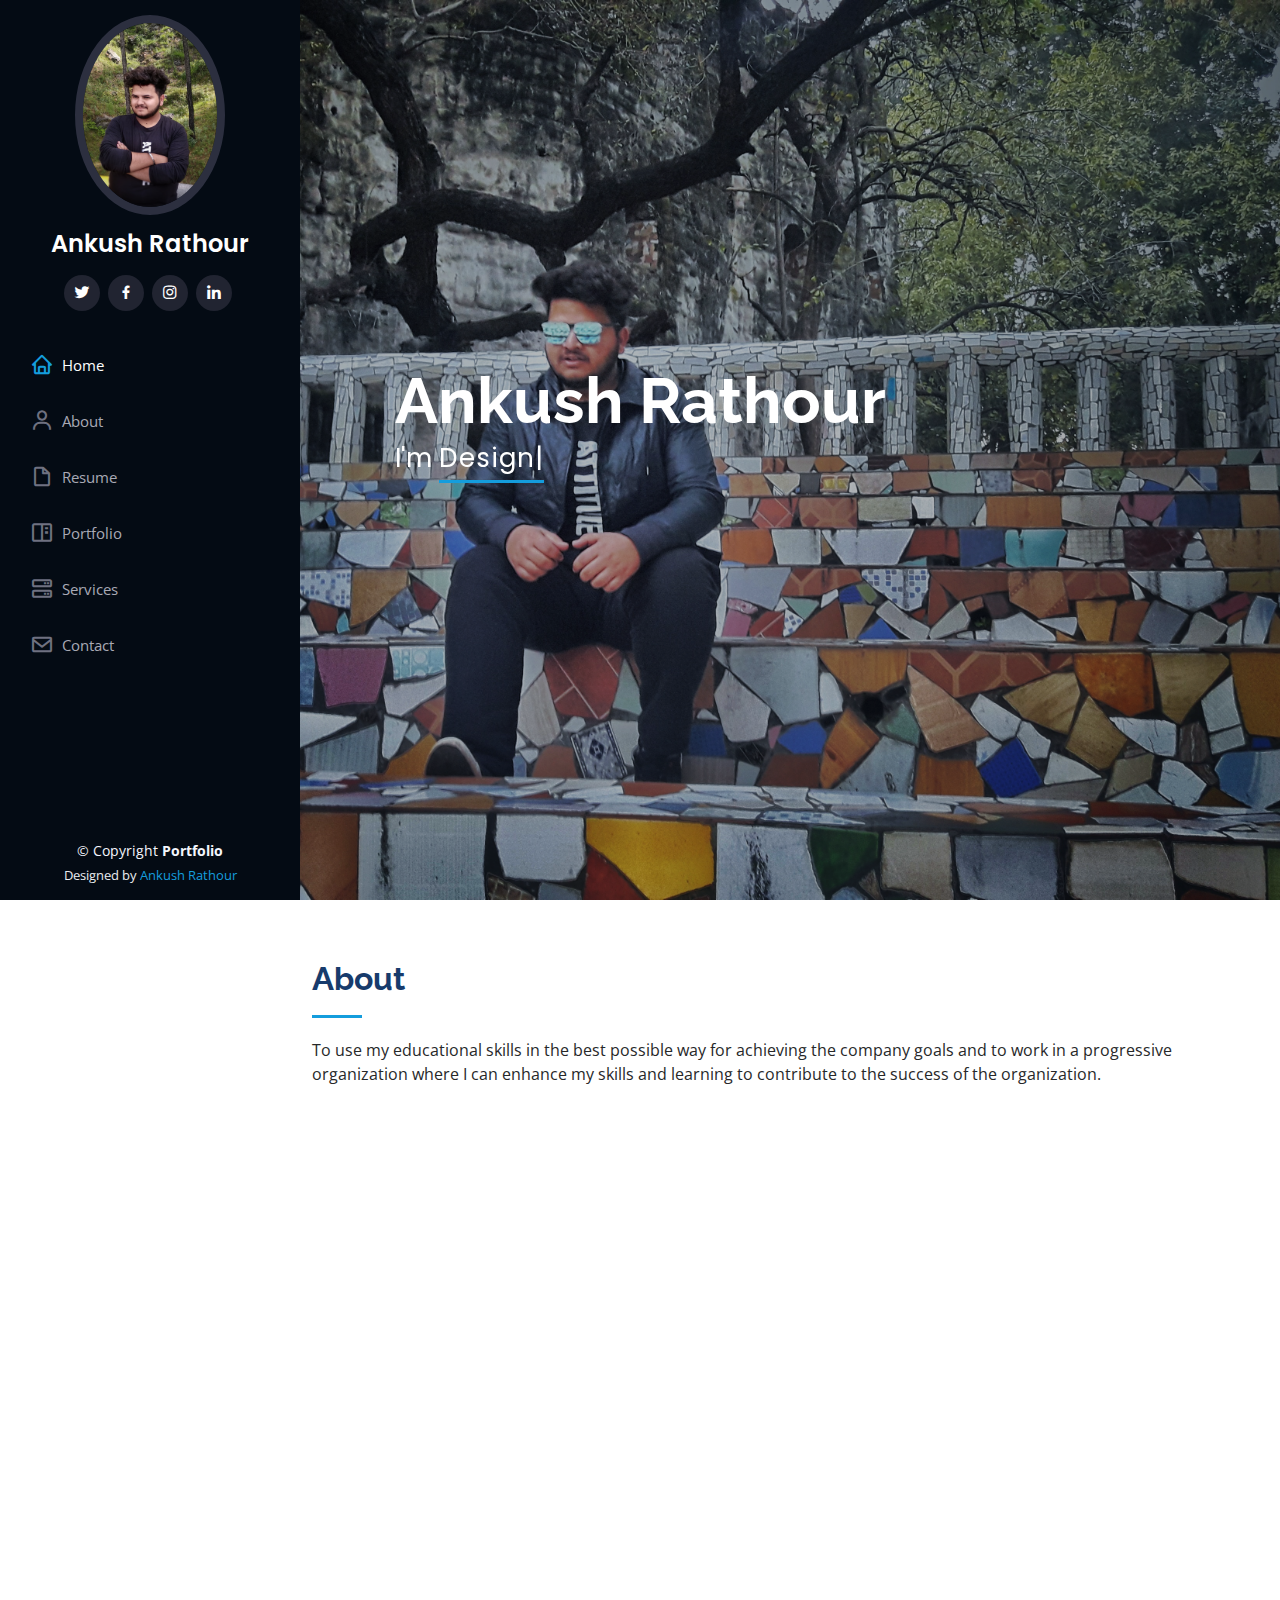
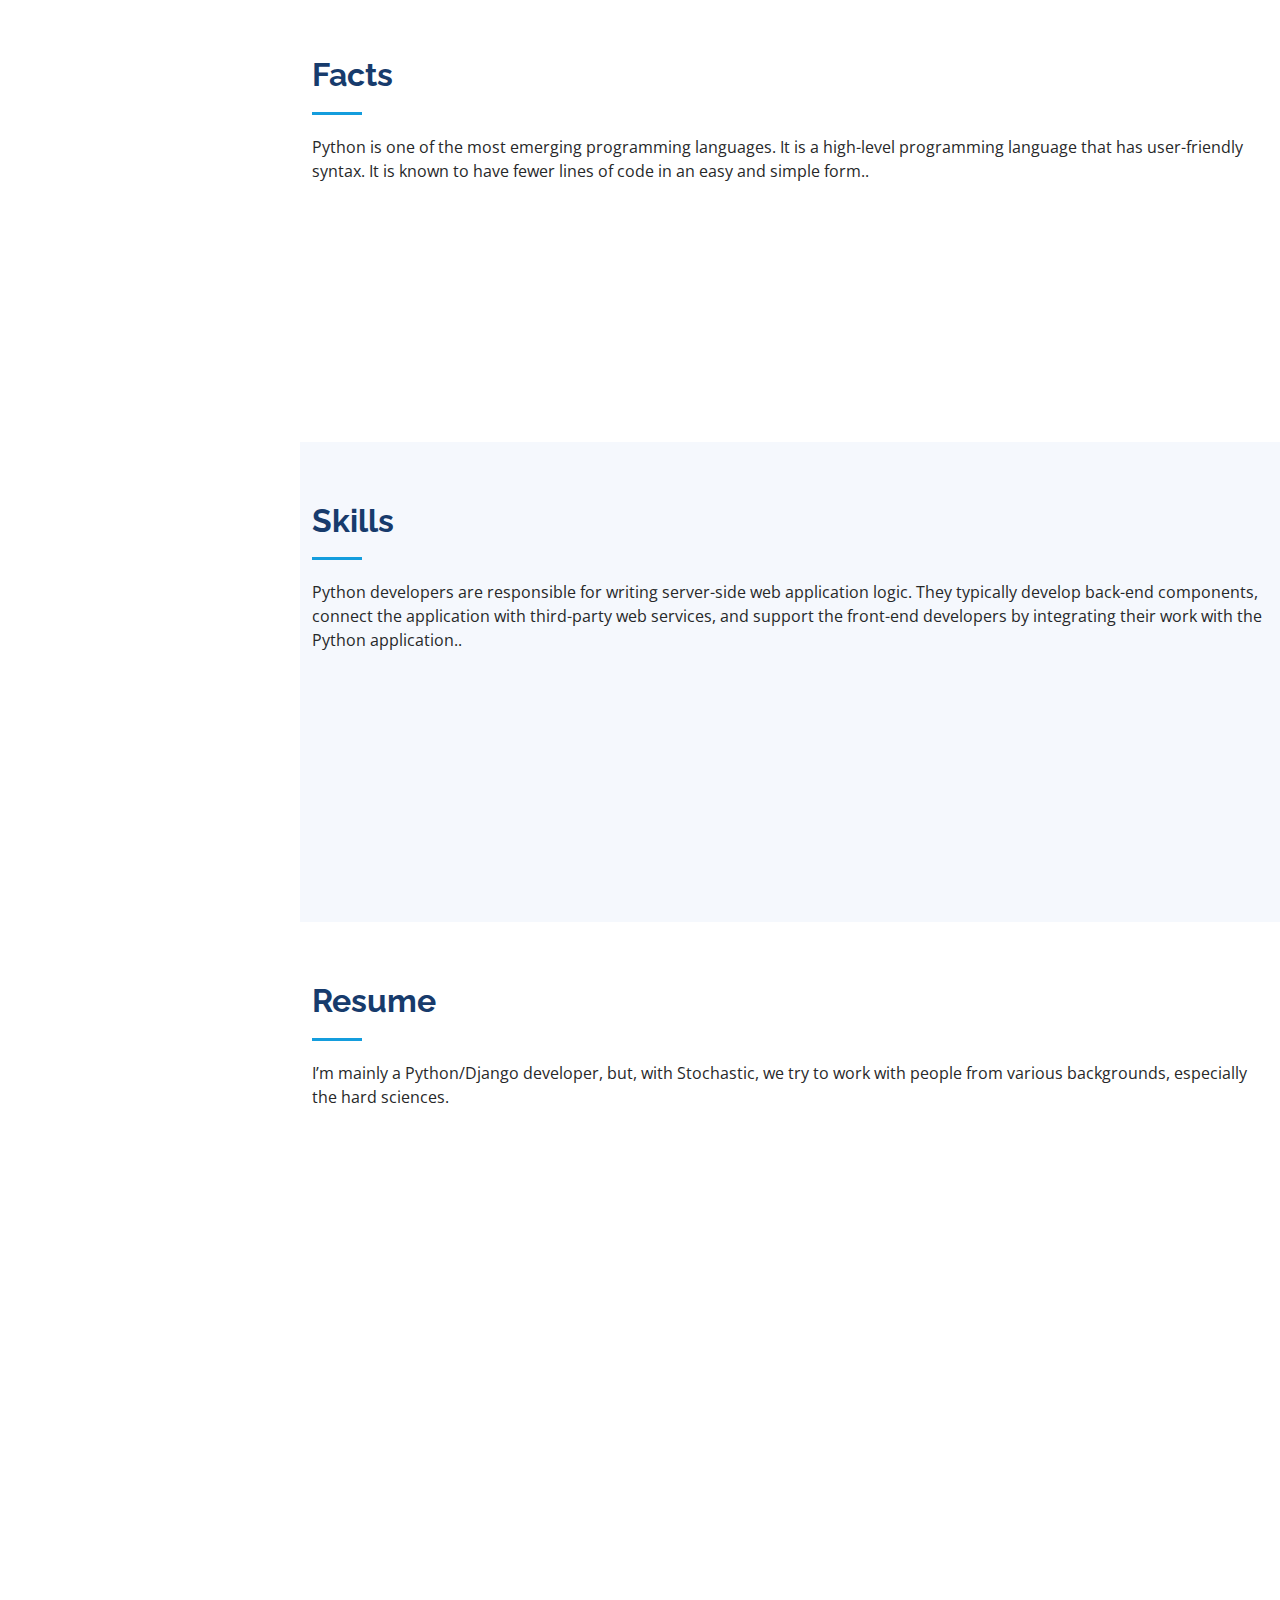
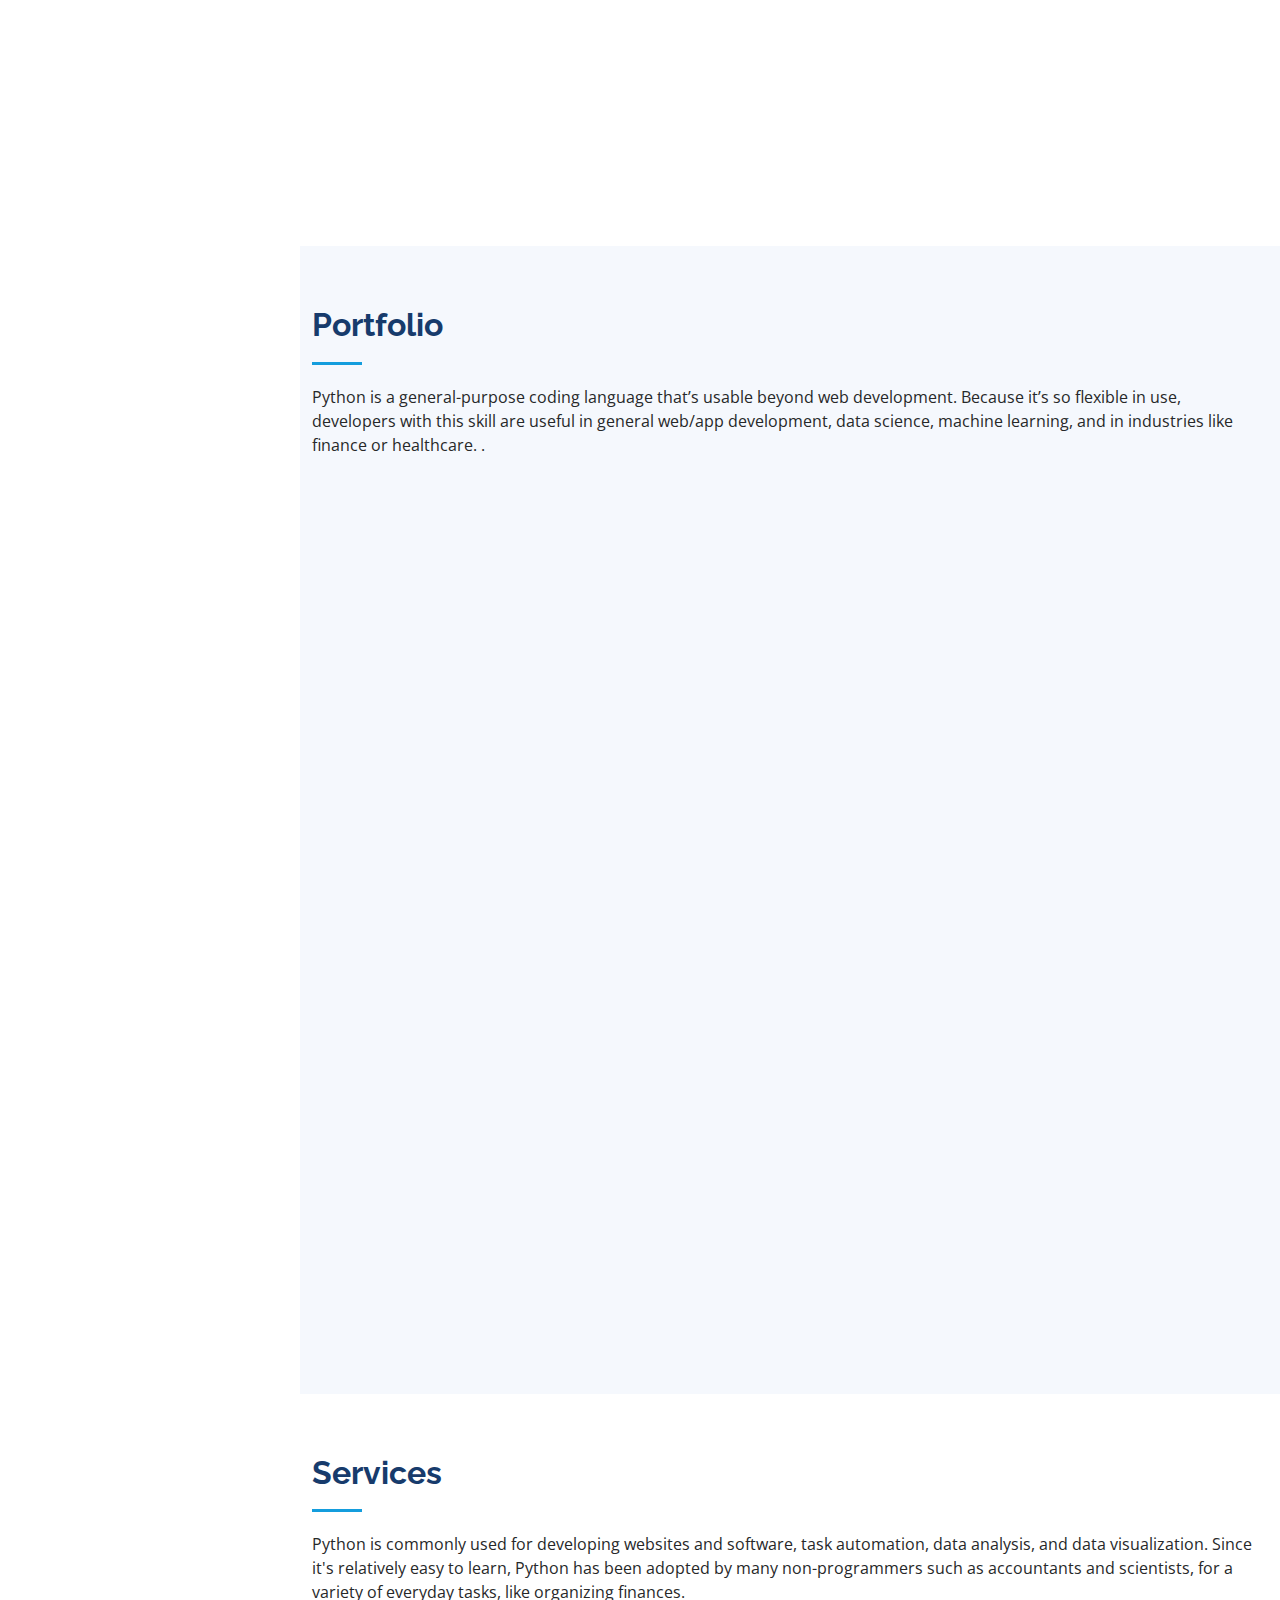
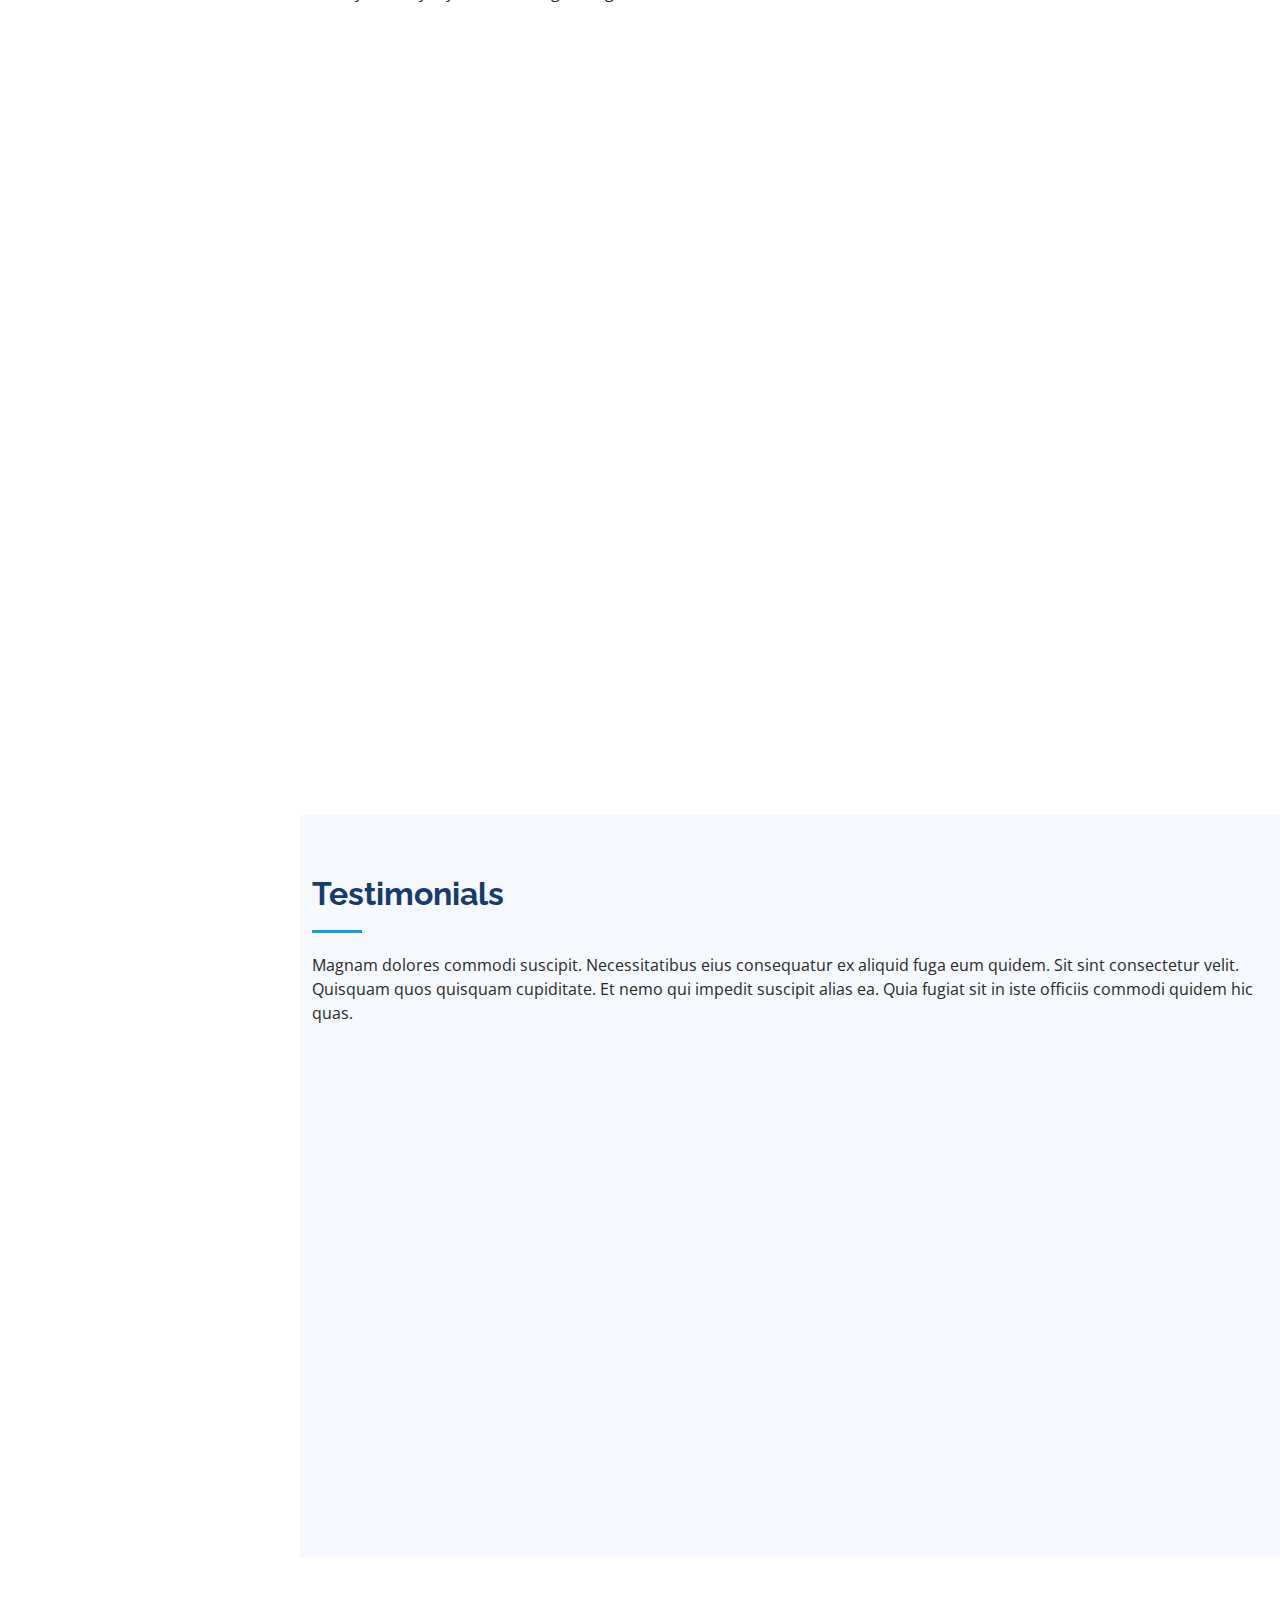
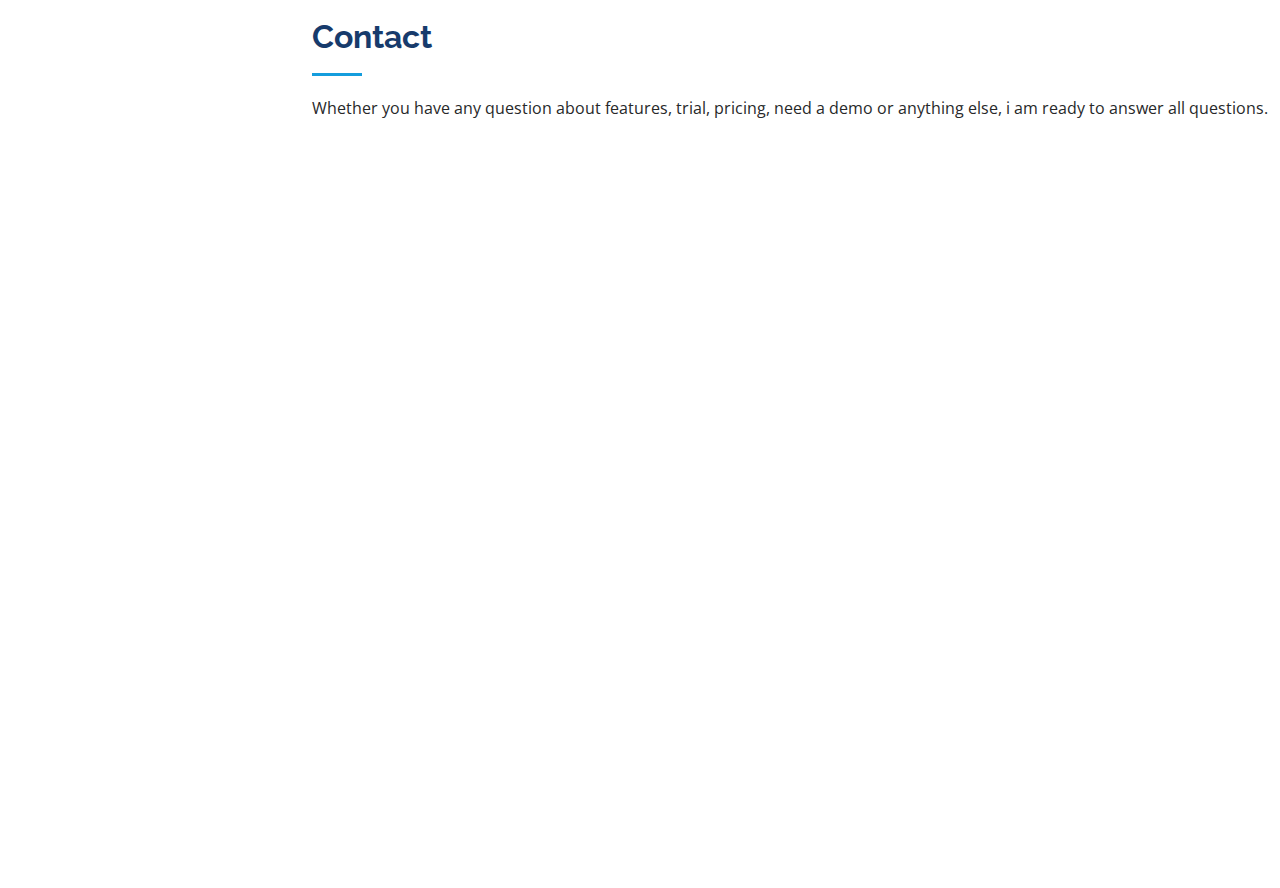
==== index.html @ 70253960 "initial commit" ====
<!DOCTYPE html>
<html lang="en">

<head>
  <meta charset="utf-8">
  <meta content="width=device-width, initial-scale=1.0" name="viewport">

  <title>Ankush Rathour</title>
  <meta content="Ankush Rathour Portfolio" name="description">
  <meta content="Ankush Rathour, Python Developer, Solan, Himachal Pradesh" name="keywords">

  <!-- Favicons -->
  <link href="assets/img/profile-img.jpeg" class=" img-fluid rounded-circle" rel="icon">
  <!-- <link href="assets/img/apple-touch-icon.png" rel="apple-touch-icon"> -->

  <!-- Google Fonts -->
  <link
    href="https://fonts.googleapis.com/css?family=Open+Sans:300,300i,400,400i,600,600i,700,700i|Raleway:300,300i,400,400i,500,500i,600,600i,700,700i|Poppins:300,300i,400,400i,500,500i,600,600i,700,700i"
    rel="stylesheet">

  <!-- Vendor CSS Files -->
  <link href="assets/vendor/aos/aos.css" rel="stylesheet">
  <link href="assets/vendor/bootstrap/css/bootstrap.min.css" rel="stylesheet">
  <link href="assets/vendor/bootstrap-icons/bootstrap-icons.css" rel="stylesheet">
  <link href="assets/vendor/boxicons/css/boxicons.min.css" rel="stylesheet">
  <link href="assets/vendor/glightbox/css/glightbox.min.css" rel="stylesheet">
  <link href="assets/vendor/swiper/swiper-bundle.min.css" rel="stylesheet">

  <!-- Template Main CSS File -->
  <link href="assets/css/style.css" rel="stylesheet">

</head>

<body>

  <!-- ======= Mobile nav toggle button ======= -->
  <i class="bi bi-list mobile-nav-toggle d-xl-none"></i>

  <!-- ======= Header ======= -->
  <header id="header">
    <div class="d-flex flex-column">

      <div class="profile">
        <img src="assets/img/profile-img.jpeg" alt="" class="img-fluid rounded-circle">
        <h1 class="text-light"><a href="index.html">Ankush Rathour</a></h1>
        <div class="social-links mt-3 text-center">
          <a href="https://twitter.com/Ankush_Rathour_" class="twitter"><i class="bx bxl-twitter"></i></a>
          <a href="https://www.facebook.com/ankush.rathour.180/" class="facebook"><i class="bx bxl-facebook"></i></a>
          <a href="https://www.instagram.com/_ankush_rathour_/" class="instagram"><i class="bx bxl-instagram"></i></a>
          <!-- <a href="#" class="google-plus"><i class="bx bxl-skype"></i></a> -->
          <a href="https://www.linkedin.com/in/ankush-rathour-/" class="linkedin"><i class="bx bxl-linkedin"></i></a>
        </div>
      </div>


      <nav id="navbar" class="nav-menu navbar">
        <ul>
          <li><a href="#hero" class="nav-link scrollto active"><i class="bx bx-home"></i> <span>Home</span></a></li>
          <li><a href="#about" class="nav-link scrollto"><i class="bx bx-user"></i> <span>About</span></a></li>
          <li><a href="#resume" class="nav-link scrollto"><i class="bx bx-file-blank"></i> <span>Resume</span></a></li>
          <li><a href="#portfolio" class="nav-link scrollto"><i class="bx bx-book-content"></i>
              <span>Portfolio</span></a></li>
          <li><a href="#services" class="nav-link scrollto"><i class="bx bx-server"></i> <span>Services</span></a></li>
          <li><a href="#contact" class="nav-link scrollto"><i class="bx bx-envelope"></i> <span>Contact</span></a></li>
        </ul>
      </nav><!-- .nav-menu -->
    </div>
  </header><!-- End Header -->

  <!-- ======= Hero Section ======= -->
  <section id="hero" class="d-flex flex-column justify-content-center align-items-center">
    <div class="hero-container" data-aos="fade-in">
      <h1>Ankush Rathour</h1>
      <p>I'm <span class="typed" data-typed-items="Designer, Developer, Freelancer, Photographer"></span></p>
    </div>
  </section><!-- End Hero -->

  <main id="main">

    <!-- ======= About Section ======= -->
    <section id="about" class="about">
      <div class="container">

        <div class="section-title">
          <h2>About</h2>
          <p>To use my educational skills in the best possible way for achieving the company goals and to work in a
            progressive organization where I can enhance my skills and learning to contribute to the success of the
            organization.</p>
        </div>

        <div class="row">
          <div class="col-lg-4" data-aos="fade-right">
            <img src="assets/img/profile-img.jpeg" class="img-fluid" alt="">
          </div>
          <div class="col-lg-8 pt-4 pt-lg-0 content" data-aos="fade-left">
            <h3>Python Developer &amp; Web Developer.</h3>
            <p class="fst-italic">
              I’m mainly a Python/Django developer, but, with Stochastic, we try to work with people from various
              backgrounds, especially the hard sciences.
            </p>
            <div class="row">
              <div class="col-lg-6">
                <ul>
                  <li><i class="bi bi-chevron-right"></i> <strong>Birthday:</strong> <span>14 July 2000</span></li>
                  <li><i class="bi bi-chevron-right"></i> <strong>Website:</strong> <span>www.example.com</span></li>
                  <li><i class="bi bi-chevron-right"></i> <strong>Phone:</strong> <span>+91 8219805328</span></li>
                  <li><i class="bi bi-chevron-right"></i> <strong>City:</strong> <span>Solan, Himachal Pradesh</span>
                  </li>
                </ul>
              </div>
              <div class="col-lg-6">
                <ul>
                  <li><i class="bi bi-chevron-right"></i> <strong>Age:</strong> <span>21</span></li>
                  <li><i class="bi bi-chevron-right"></i> <strong>Degree:</strong> <span>Batechlor</span></li>
                  <li><i class="bi bi-chevron-right"></i> <strong>PhEmailone:</strong>
                    <span>ankush.14072000.rathour@gmail.com</span>
                  </li>
                  <li><i class="bi bi-chevron-right"></i> <strong>Freelance:</strong> <span>Available</span></li>
                </ul>
              </div>
            </div>
            <p>

              Python developers are responsible for writing server-side web application logic. They typically develop
              back-end components, connect the application with third-party web services, and support the front-end
              developers by integrating their work with the Python application.
            </p>
          </div>
        </div>

      </div>
    </section><!-- End About Section -->

    <!-- ======= Facts Section ======= -->
    <section id="facts" class="facts">
      <div class="container">

        <div class="section-title">
          <h2>Facts</h2>
          <p>Python is one of the most emerging programming languages. It is a high-level programming language that has
            user-friendly syntax. It is known to have fewer lines of code in an easy and simple form..</p>
        </div>

        <div class="row no-gutters">

          <div class="col-lg-3 col-md-6 d-md-flex align-items-md-stretch" data-aos="fade-up">
            <div class="count-box">
              <i class="bi bi-emoji-smile"></i>
              <span data-purecounter-start="0" data-purecounter-end="232" data-purecounter-duration="1"
                class="purecounter"></span>
              <p><strong>Happy Clients</strong> consequuntur quae</p>
            </div>
          </div>

          <div class="col-lg-3 col-md-6 d-md-flex align-items-md-stretch" data-aos="fade-up" data-aos-delay="100">
            <div class="count-box">
              <i class="bi bi-journal-richtext"></i>
              <span data-purecounter-start="0" data-purecounter-end="521" data-purecounter-duration="1"
                class="purecounter"></span>
              <p><strong>Projects</strong> adipisci atque cum quia aut</p>
            </div>
          </div>

          <div class="col-lg-3 col-md-6 d-md-flex align-items-md-stretch" data-aos="fade-up" data-aos-delay="200">
            <div class="count-box">
              <i class="bi bi-headset"></i>
              <span data-purecounter-start="0" data-purecounter-end="1453" data-purecounter-duration="1"
                class="purecounter"></span>
              <p><strong>Hours Of Support</strong> aut commodi quaerat</p>
            </div>
          </div>

          <div class="col-lg-3 col-md-6 d-md-flex align-items-md-stretch" data-aos="fade-up" data-aos-delay="300">
            <div class="count-box">
              <i class="bi bi-people"></i>
              <span data-purecounter-start="0" data-purecounter-end="32" data-purecounter-duration="1"
                class="purecounter"></span>
              <p><strong>Hard Workers</strong> rerum asperiores dolor</p>
            </div>
          </div>

        </div>

      </div>
    </section><!-- End Facts Section -->

    <!-- ======= Skills Section ======= -->
    <section id="skills" class="skills section-bg">
      <div class="container">

        <div class="section-title">
          <h2>Skills</h2>
          <p>
            Python developers are responsible for writing server-side web application logic. They typically develop
            back-end components, connect the application with third-party web services, and support the front-end
            developers by integrating their work with the Python application..</p>
        </div>

        <div class="row skills-content">

          <div class="col-lg-6" data-aos="fade-up">

            <div class="progress">
              <span class="skill">HTML <i class="val">100%</i></span>
              <div class="progress-bar-wrap">
                <div class="progress-bar" role="progressbar" aria-valuenow="100" aria-valuemin="0" aria-valuemax="100">
                </div>
              </div>
            </div>

            <div class="progress">
              <span class="skill">CSS <i class="val">90%</i></span>
              <div class="progress-bar-wrap">
                <div class="progress-bar" role="progressbar" aria-valuenow="90" aria-valuemin="0" aria-valuemax="100">
                </div>
              </div>
            </div>

            <div class="progress">
              <span class="skill">JavaScript <i class="val">75%</i></span>
              <div class="progress-bar-wrap">
                <div class="progress-bar" role="progressbar" aria-valuenow="75" aria-valuemin="0" aria-valuemax="100">
                </div>
              </div>
            </div>

          </div>

          <div class="col-lg-6" data-aos="fade-up" data-aos-delay="100">

            <div class="progress">
              <span class="skill">Python <i class="val">80%</i></span>
              <div class="progress-bar-wrap">
                <div class="progress-bar" role="progressbar" aria-valuenow="80" aria-valuemin="0" aria-valuemax="100">
                </div>
              </div>
            </div>

            <div class="progress">
              <span class="skill">Django <i class="val">90%</i></span>
              <div class="progress-bar-wrap">
                <div class="progress-bar" role="progressbar" aria-valuenow="90" aria-valuemin="0" aria-valuemax="100">
                </div>
              </div>
            </div>

            <div class="progress">
              <span class="skill">Databases - MongoDB, MySQL, SQLlite <i class="val">65%</i></span>
              <div class="progress-bar-wrap">
                <div class="progress-bar" role="progressbar" aria-valuenow="55" aria-valuemin="0" aria-valuemax="100">
                </div>
              </div>
            </div>

          </div>

        </div>

      </div>
    </section><!-- End Skills Section -->

    <!-- ======= Resume Section ======= -->
    <section id="resume" class="resume">
      <div class="container">

        <div class="section-title">
          <h2>Resume</h2>
          <p>I’m mainly a Python/Django developer, but, with Stochastic, we try to work with people from various
            backgrounds, especially the hard sciences.</p>
        </div>

        <div class="row">
          <div class="col-lg-6" data-aos="fade-up">
            <h3 class="resume-title">Sumary</h3>
            <div class="resume-item pb-0">
              <h4>Ankush Rathour</h4>
              <p><em>writing and testing code, debugging programs and integrating applications with third-party web
                  services. To be successful in this role, you should have experience using server-side logic and work
                  well in a team.</em></p>
              <ul>
                <li>Mohali, Punjab, India</li>
                <li>+91 8219805328</li>
                <li>ankush.14072000.rathour@gmail.com</li>
              </ul>
            </div>

            <h3 class="resume-title">Education</h3>
            <!-- <div class="resume-item">
              <h4>Master of Fine Arts &amp; Graphic Design</h4>
              <h5>2015 - 2016</h5>
              <p><em>Rochester Institute of Technology, Rochester, NY</em></p>
              <p>Qui deserunt veniam. Et sed aliquam labore tempore sed quisquam iusto autem sit. Ea vero voluptatum qui
                ut dignissimos deleniti nerada porti sand markend</p>
            </div> -->
            <div class="resume-item">
              <h4>Bachelor of &amp; Computer Application</h4>
              <h5>2017 - 2020</h5>
              <p><em>Himachal Pradesh University, Himachal Pradesh, In</em></p>
              <p>Himachal Pradesh University is an Indian public state university at Summer Hill in the state capital
                city Shimla. It is close to the vicinity of the Indian Institute of Advanced Study. It is wholly
                financed by the government of Himachal Pradesh and the University Grants Commission, New Delhi.</p>
            </div>
          </div>
          <div class="col-lg-6" data-aos="fade-up" data-aos-delay="100">
            <h3 class="resume-title">Professional Experience</h3>
            <div class="resume-item">
              <h4>Python Developer</h4>
              <h5>2021 - Present</h5>
              <p><em>TechwinLabs, Mohali, In </em></p>
              <ul>
                <li>Write effective, scalable code ,Develop back-end components to improve responsiveness and overall performance</li>
                <li>Coordinate with internal teams to understand user requirements and provide technical solutions. </li>
                <li>Test and debug programs, Improve functionality of existing systems, Implement security and data protection solutions.</li>
                <li>Build highly responsive web applications using Django, object-relational mapping (ORM), JavaScript and HTML5.</li>
              </ul>
            </div>
            <!-- <div class="resume-item">
              <h4>Graphic design specialist</h4>
              <h5>2017 - 2018</h5>
              <p><em>Stepping Stone Advertising, New York, NY</em></p>
              <ul>
                <li>Developed numerous marketing programs (logos, brochures,infographics, presentations, and
                  advertisements).</li>
                <li>Managed up to 5 projects or tasks at a given time while under pressure</li>
                <li>Recommended and consulted with clients on the most appropriate graphic design</li>
                <li>Created 4+ design presentations and proposals a month for clients and account managers</li>
              </ul>
            </div> -->
          </div>
        </div>

      </div>
    </section><!-- End Resume Section -->

    <!-- ======= Portfolio Section ======= -->
    <section id="portfolio" class="portfolio section-bg">
      <div class="container">

        <div class="section-title">
          <h2>Portfolio</h2>
          <p>Python is a general-purpose coding language that’s usable beyond web development. Because it’s so flexible
            in use, developers with this skill are useful in general web/app development, data science, machine
            learning, and in industries like finance or healthcare.
            .</p>
        </div>

        <div class="row" data-aos="fade-up">
          <div class="col-lg-12 d-flex justify-content-center">
            <ul id="portfolio-flters">
              <li data-filter="*" class="filter-active">All</li>
              <li data-filter=".filter-app">App</li>
              <li data-filter=".filter-card">Card</li>
              <li data-filter=".filter-web">Web</li>
            </ul>
          </div>
        </div>

        <div class="row portfolio-container" data-aos="fade-up" data-aos-delay="100">

          <div class="col-lg-4 col-md-6 portfolio-item filter-app">
            <div class="portfolio-wrap">
              <img src="assets/img/portfolio/portfolio-1.jpg" class="img-fluid" alt="">
              <div class="portfolio-links">
                <a href="assets/img/portfolio/portfolio-1.jpg" data-gallery="portfolioGallery"
                  class="portfolio-lightbox" title="App 1"><i class="bx bx-plus"></i></a>
                <a href="portfolio-details.html" title="More Details"><i class="bx bx-link"></i></a>
              </div>
            </div>
          </div>

          <div class="col-lg-4 col-md-6 portfolio-item filter-web">
            <div class="portfolio-wrap">
              <img src="assets/img/portfolio/portfolio-2.jpg" class="img-fluid" alt="">
              <div class="portfolio-links">
                <a href="assets/img/portfolio/portfolio-2.jpg" data-gallery="portfolioGallery"
                  class="portfolio-lightbox" title="Web 3"><i class="bx bx-plus"></i></a>
                <a href="portfolio-details.html" title="More Details"><i class="bx bx-link"></i></a>
              </div>
            </div>
          </div>

          <div class="col-lg-4 col-md-6 portfolio-item filter-app">
            <div class="portfolio-wrap">
              <img src="assets/img/portfolio/portfolio-3.jpg" class="img-fluid" alt="">
              <div class="portfolio-links">
                <a href="assets/img/portfolio/portfolio-3.jpg" data-gallery="portfolioGallery"
                  class="portfolio-lightbox" title="App 2"><i class="bx bx-plus"></i></a>
                <a href="portfolio-details.html" title="More Details"><i class="bx bx-link"></i></a>
              </div>
            </div>
          </div>

          <div class="col-lg-4 col-md-6 portfolio-item filter-card">
            <div class="portfolio-wrap">
              <img src="assets/img/portfolio/portfolio-4.jpg" class="img-fluid" alt="">
              <div class="portfolio-links">
                <a href="assets/img/portfolio/portfolio-4.jpg" data-gallery="portfolioGallery"
                  class="portfolio-lightbox" title="Card 2"><i class="bx bx-plus"></i></a>
                <a href="portfolio-details.html" title="More Details"><i class="bx bx-link"></i></a>
              </div>
            </div>
          </div>

          <div class="col-lg-4 col-md-6 portfolio-item filter-web">
            <div class="portfolio-wrap">
              <img src="assets/img/portfolio/portfolio-5.jpg" class="img-fluid" alt="">
              <div class="portfolio-links">
                <a href="assets/img/portfolio/portfolio-5.jpg" data-gallery="portfolioGallery"
                  class="portfolio-lightbox" title="Web 2"><i class="bx bx-plus"></i></a>
                <a href="portfolio-details.html" title="More Details"><i class="bx bx-link"></i></a>
              </div>
            </div>
          </div>

          <div class="col-lg-4 col-md-6 portfolio-item filter-app">
            <div class="portfolio-wrap">
              <img src="assets/img/portfolio/portfolio-6.jpg" class="img-fluid" alt="">
              <div class="portfolio-links">
                <a href="assets/img/portfolio/portfolio-6.jpg" data-gallery="portfolioGallery"
                  class="portfolio-lightbox" title="App 3"><i class="bx bx-plus"></i></a>
                <a href="portfolio-details.html" title="More Details"><i class="bx bx-link"></i></a>
              </div>
            </div>
          </div>

          <div class="col-lg-4 col-md-6 portfolio-item filter-card">
            <div class="portfolio-wrap">
              <img src="assets/img/portfolio/portfolio-7.jpg" class="img-fluid" alt="">
              <div class="portfolio-links">
                <a href="assets/img/portfolio/portfolio-7.jpg" data-gallery="portfolioGallery"
                  class="portfolio-lightbox" title="Card 1"><i class="bx bx-plus"></i></a>
                <a href="portfolio-details.html" title="More Details"><i class="bx bx-link"></i></a>
              </div>
            </div>
          </div>

          <div class="col-lg-4 col-md-6 portfolio-item filter-card">
            <div class="portfolio-wrap">
              <img src="assets/img/portfolio/portfolio-8.jpg" class="img-fluid" alt="">
              <div class="portfolio-links">
                <a href="assets/img/portfolio/portfolio-8.jpg" data-gallery="portfolioGallery"
                  class="portfolio-lightbox" title="Card 3"><i class="bx bx-plus"></i></a>
                <a href="portfolio-details.html" title="More Details"><i class="bx bx-link"></i></a>
              </div>
            </div>
          </div>

          <div class="col-lg-4 col-md-6 portfolio-item filter-web">
            <div class="portfolio-wrap">
              <img src="assets/img/portfolio/portfolio-9.jpg" class="img-fluid" alt="">
              <div class="portfolio-links">
                <a href="assets/img/portfolio/portfolio-9.jpg" data-gallery="portfolioGallery"
                  class="portfolio-lightbox" title="Web 3"><i class="bx bx-plus"></i></a>
                <a href="portfolio-details.html" title="More Details"><i class="bx bx-link"></i></a>
              </div>
            </div>
          </div>

        </div>

      </div>
    </section><!-- End Portfolio Section -->

    <!-- ======= Services Section ======= -->
    <section id="services" class="services">
      <div class="container">

        <div class="section-title">
          <h2>Services</h2>
          <p>
            Python is commonly used for developing websites and software, task automation, data analysis, and data
            visualization. Since it's relatively easy to learn, Python has been adopted by many non-programmers such as
            accountants and scientists, for a variety of everyday tasks, like organizing finances.</p>
        </div>

        <div class="row">
          <div class="col-lg-4 col-md-6 icon-box" data-aos="fade-up">
            <div class="icon"><i class="bi bi-briefcase"></i></div>
            <h4 class="title"><a href="">Data analysis</a></h4>
            <p class="description">Python has become a staple in data science, allowing data analysts and other
              professionals to use the language to conduct complex statistical calculations, create data visualizations,
              build algorithms and complete other data-related tasks.</p>
          </div>
          <div class="col-lg-4 col-md-6 icon-box" data-aos="fade-up" data-aos-delay="100">
            <div class="icon"><i class="bi bi-card-checklist"></i></div>
            <h4 class="title"><a href="">Web development</a></h4>
            <p class="description">Python is often used to develop the back end of a website or application—the parts
              that a user doesn’t see. Python’s role in web development can include sending data to and from servers,
              processing data and communicating with databases, URL routing, and ensuring security. Python offers
              several frameworks for web development. Commonly used ones include Django and Flask.</p>
          </div>
          <div class="col-lg-4 col-md-6 icon-box" data-aos="fade-up" data-aos-delay="200">
            <div class="icon"><i class="bi bi-bar-chart"></i></div>
            <h4 class="title"><a href="">Automation or scripting</a></h4>
            <p class="description"> Writing code used to build these automated processes is called scripting. In the
              coding world, automation can be used to check for errors across multiple files, convert files, execute
              simple math, and remove duplicates in data.</p>
          </div>
          <div class="col-lg-4 col-md-6 icon-box" data-aos="fade-up" data-aos-delay="300">
            <div class="icon"><i class="bi bi-binoculars"></i></div>
            <h4 class="title"><a href="">Software testing and prototyping</a></h4>
            <p class="description">Python can aid in tasks like build control, bug tracking, and testing. With Python,
              software developers can automate testing for new products or features. Some Python tools used for software
              testing include Green and Requestium.</p>
          </div>
          <div class="col-lg-4 col-md-6 icon-box" data-aos="fade-up" data-aos-delay="400">
            <div class="icon"><i class="bi bi-brightness-high"></i></div>
            <h4 class="title"><a href=""> Machine Learning</a></h4>
            <p class="description">Python can build a wide range of different data visualizations, like line and bar
              graphs, pie charts, histograms, and 3D plots. Python also has a number of libraries that enable coders to
              write programs for data analysis and machine learning more quickly and efficiently, like TensorFlow and
              Keras.</p>
          </div>
          <div class="col-lg-4 col-md-6 icon-box" data-aos="fade-up" data-aos-delay="500">
            <div class="icon"><i class="bi bi-calendar4-week"></i></div>
            <h4 class="title"><a href="">Artificial Intelligence</a></h4>
            <p class="description">Python is such a stable, flexible, and simple programming language, it’s perfect for
              various machine learning (ML) and artificial intelligence (AI) projects. In fact, Python is among the
              favourite languages among data scientists, and there are many Python machine learning and AI libraries and
              packages available. </p>
          </div>
        </div>

      </div>
    </section><!-- End Services Section -->

    <!-- ======= Testimonials Section ======= -->
    <section id="testimonials" class="testimonials section-bg">
      <div class="container">

        <div class="section-title">
          <h2>Testimonials</h2>
          <p>Magnam dolores commodi suscipit. Necessitatibus eius consequatur ex aliquid fuga eum quidem. Sit sint
            consectetur velit. Quisquam quos quisquam cupiditate. Et nemo qui impedit suscipit alias ea. Quia fugiat sit
            in iste officiis commodi quidem hic quas.</p>
        </div>

        <div class="testimonials-slider swiper-container" data-aos="fade-up" data-aos-delay="100">
          <div class="swiper-wrapper">

            <div class="swiper-slide">
              <div class="testimonial-item" data-aos="fade-up">
                <p>
                  <i class="bx bxs-quote-alt-left quote-icon-left"></i>
                  Proin iaculis purus consequat sem cure digni ssim donec porttitora entum suscipit rhoncus. Accusantium
                  quam, ultricies eget id, aliquam eget nibh et. Maecen aliquam, risus at semper.
                  <i class="bx bxs-quote-alt-right quote-icon-right"></i>
                </p>
                <img src="assets/img/testimonials/testimonials-1.jpg" class="testimonial-img" alt="">
                <h3>Saul Goodman</h3>
                <h4>Ceo &amp; Founder</h4>
              </div>
            </div><!-- End testimonial item -->

            <div class="swiper-slide">
              <div class="testimonial-item" data-aos="fade-up" data-aos-delay="100">
                <p>
                  <i class="bx bxs-quote-alt-left quote-icon-left"></i>
                  Export tempor illum tamen malis malis eram quae irure esse labore quem cillum quid cillum eram malis
                  quorum velit fore eram velit sunt aliqua noster fugiat irure amet legam anim culpa.
                  <i class="bx bxs-quote-alt-right quote-icon-right"></i>
                </p>
                <img src="assets/img/testimonials/testimonials-2.jpg" class="testimonial-img" alt="">
                <h3>Sara Wilsson</h3>
                <h4>Designer</h4>
              </div>
            </div><!-- End testimonial item -->

            <div class="swiper-slide">
              <div class="testimonial-item" data-aos="fade-up" data-aos-delay="200">
                <p>
                  <i class="bx bxs-quote-alt-left quote-icon-left"></i>
                  Enim nisi quem export duis labore cillum quae magna enim sint quorum nulla quem veniam duis minim
                  tempor labore quem eram duis noster aute amet eram fore quis sint minim.
                  <i class="bx bxs-quote-alt-right quote-icon-right"></i>
                </p>
                <img src="assets/img/testimonials/testimonials-3.jpg" class="testimonial-img" alt="">
                <h3>Jena Karlis</h3>
                <h4>Store Owner</h4>
              </div>
            </div><!-- End testimonial item -->

            <div class="swiper-slide">
              <div class="testimonial-item" data-aos="fade-up" data-aos-delay="300">
                <p>
                  <i class="bx bxs-quote-alt-left quote-icon-left"></i>
                  Fugiat enim eram quae cillum dolore dolor amet nulla culpa multos export minim fugiat minim velit
                  minim dolor enim duis veniam ipsum anim magna sunt elit fore quem dolore labore illum veniam.
                  <i class="bx bxs-quote-alt-right quote-icon-right"></i>
                </p>
                <img src="assets/img/testimonials/testimonials-4.jpg" class="testimonial-img" alt="">
                <h3>Matt Brandon</h3>
                <h4>Freelancer</h4>
              </div>
            </div><!-- End testimonial item -->

            <div class="swiper-slide">
              <div class="testimonial-item" data-aos="fade-up" data-aos-delay="400">
                <p>
                  <i class="bx bxs-quote-alt-left quote-icon-left"></i>
                  Quis quorum aliqua sint quem legam fore sunt eram irure aliqua veniam tempor noster veniam enim culpa
                  labore duis sunt culpa nulla illum cillum fugiat legam esse veniam culpa fore nisi cillum quid.
                  <i class="bx bxs-quote-alt-right quote-icon-right"></i>
                </p>
                <img src="assets/img/testimonials/testimonials-5.jpg" class="testimonial-img" alt="">
                <h3>John Larson</h3>
                <h4>Entrepreneur</h4>
              </div>
            </div><!-- End testimonial item -->

          </div>
          <div class="swiper-pagination"></div>
        </div>

      </div>
    </section><!-- End Testimonials Section -->

    <!-- ======= Contact Section ======= -->
    <section id="contact" class="contact">
      <div class="container">

        <div class="section-title">
          <h2>Contact</h2>
          <p>Whether you have any question about features, trial, pricing, need a demo or anything else, i am ready to
            answer all questions.</p>
        </div>

        <div class="row" data-aos="fade-in">

          <div class="col-lg-5 d-flex align-items-stretch">
            <div class="info">
              <div class="address">
                <i class="bi bi-geo-alt"></i>
                <h4>Location:</h4>
                <p>Solan, Himachal Pradesh, India</p>
              </div>

              <div class="email">
                <i class="bi bi-envelope"></i>
                <h4>Email:</h4>
                <p>ankush.14072000.rathour@gmail.com</p>
              </div>

              <div class="phone">
                <i class="bi bi-phone"></i>
                <h4>Call:</h4>
                <p>+91 8219805328</p>
              </div>

              <iframe
                src="https://www.google.com/maps/embed?pb=!1m18!1m12!1m3!1d3423.3931632624513!2d77.08892891509035!3d30.903632781577958!2m3!1f0!2f0!3f0!3m2!1i1024!2i768!4f13.1!3m3!1m2!1s0x390f870b0269a143%3A0x88d43ef96dd1e73!2sAnkush%20Rathour!5e0!3m2!1sen!2sin!4v1625907388373!5m2!1sen!2sin"
                frameborder="0" style="border:0; width: 100%; height: 290px;" allowfullscreen></iframe>
            </div>

          </div>

          <div class="col-lg-7 mt-5 mt-lg-0 d-flex align-items-stretch">
            <form action="forms/contact.php" method="post" role="form" class="php-email-form">
              <div class="row">
                <div class="form-group col-md-6">
                  <label for="name">Your Name</label>
                  <input type="text" name="name" class="form-control" id="name" required>
                </div>
                <div class="form-group col-md-6">
                  <label for="name">Your Email</label>
                  <input type="email" class="form-control" name="email" id="email" required>
                </div>
              </div>
              <div class="form-group">
                <label for="name">Subject</label>
                <input type="text" class="form-control" name="subject" id="subject" required>
              </div>
              <div class="form-group">
                <label for="name">Message</label>
                <textarea class="form-control" name="message" rows="10" required></textarea>
              </div>
              <div class="my-3">
                <div class="loading">Loading</div>
                <div class="error-message"></div>
                <div class="sent-message">Your message has been sent. Thank you!</div>
              </div>
              <div class="text-center"><button type="submit">Send Message</button></div>
            </form>
          </div>

        </div>

      </div>
    </section><!-- End Contact Section -->

  </main><!-- End #main -->

  <!-- ======= Footer ======= -->
  <footer id="footer">
    <div class="container">
      <div class="copyright">
        &copy; Copyright <strong><span>Portfolio</span></strong>
      </div>
      <div class="credits">
        Designed by <a
          href="https://www.google.com/search?q=ankush+rathour&oq=A&aqs=chrome.0.69i59j69i57j69i60l3j69i65l3.1787j0j7&sourceid=chrome&ie=UTF-8">Ankush
          Rathour</a>
      </div>
    </div>
  </footer><!-- End  Footer -->

  <a href="#" class="back-to-top d-flex align-items-center justify-content-center"><i
      class="bi bi-arrow-up-short"></i></a>

  <!-- Vendor JS Files -->
  <script src="assets/vendor/aos/aos.js"></script>
  <script src="assets/vendor/bootstrap/js/bootstrap.bundle.min.js"></script>
  <script src="assets/vendor/glightbox/js/glightbox.min.js"></script>
  <script src="assets/vendor/isotope-layout/isotope.pkgd.min.js"></script>
  <script src="assets/vendor/php-email-form/validate.js"></script>
  <script src="assets/vendor/purecounter/purecounter.js"></script>
  <script src="assets/vendor/swiper/swiper-bundle.min.js"></script>
  <script src="assets/vendor/typed.js/typed.min.js"></script>
  <script src="assets/vendor/waypoints/noframework.waypoints.js"></script>

  <!-- Template Main JS File -->
  <script src="assets/js/main.js"></script>

</body>

</html>
---- assets/css/style.css ----
body {
  font-family: "Open Sans", sans-serif;
  color: #272829;
}

a {
  color: #149ddd;
  text-decoration: none;
}

a:hover {
  color: #37b3ed;
  text-decoration: none;
}

h1, h2, h3, h4, h5, h6 {
  font-family: "Raleway", sans-serif;
}

/*--------------------------------------------------------------
# Back to top button
--------------------------------------------------------------*/
.back-to-top {
  position: fixed;
  visibility: hidden;
  opacity: 0;
  right: 15px;
  bottom: 15px;
  z-index: 996;
  background: #149ddd;
  width: 40px;
  height: 40px;
  border-radius: 50px;
  transition: all 0.4s;
}

.back-to-top i {
  font-size: 28px;
  color: #fff;
  line-height: 0;
}

.back-to-top:hover {
  background: #2eafec;
  color: #fff;
}

.back-to-top.active {
  visibility: visible;
  opacity: 1;
}

/*--------------------------------------------------------------
# Header
--------------------------------------------------------------*/
#header {
  position: fixed;
  top: 0;
  left: 0;
  bottom: 0;
  width: 300px;
  transition: all ease-in-out 0.5s;
  z-index: 9997;
  transition: all 0.5s;
  padding: 0 15px;
  background: #040b14;
  overflow-y: auto;
}

#header .profile img {
  margin: 15px auto;
  display: block;
  width: 150px;
  height: 200px;
  border: 8px solid #2c2f3f;
}

#header .profile h1 {
  font-size: 24px;
  margin: 0;
  padding: 0;
  font-weight: 600;
  -moz-text-align-last: center;
  text-align-last: center;
  font-family: "Poppins", sans-serif;
}

#header .profile h1 a, #header .profile h1 a:hover {
  color: #fff;
  text-decoration: none;
}

#header .profile .social-links a {
  font-size: 18px;
  display: inline-block;
  background: #212431;
  color: #fff;
  line-height: 1;
  padding: 8px 0;
  margin-right: 4px;
  border-radius: 50%;
  text-align: center;
  width: 36px;
  height: 36px;
  transition: 0.3s;
}

#header .profile .social-links a:hover {
  background: #149ddd;
  color: #fff;
  text-decoration: none;
}

#main {
  margin-left: 300px;
}

@media (max-width: 1199px) {
  #header {
    left: -300px;
  }
  #main {
    margin-left: 0;
  }
}

/*--------------------------------------------------------------
# Navigation Menu
--------------------------------------------------------------*/
/* Desktop Navigation */
.nav-menu {
  padding: 30px 0 0 0;
}

.nav-menu * {
  margin: 0;
  padding: 0;
  list-style: none;
}

.nav-menu > ul > li {
  position: relative;
  white-space: nowrap;
}

.nav-menu a, .nav-menu a:focus {
  display: flex;
  align-items: center;
  color: #a8a9b4;
  padding: 12px 15px;
  margin-bottom: 8px;
  transition: 0.3s;
  font-size: 15px;
}

.nav-menu a i, .nav-menu a:focus i {
  font-size: 24px;
  padding-right: 8px;
  color: #6f7180;
}

.nav-menu a:hover, .nav-menu .active, .nav-menu .active:focus, .nav-menu li:hover > a {
  text-decoration: none;
  color: #fff;
}

.nav-menu a:hover i, .nav-menu .active i, .nav-menu .active:focus i, .nav-menu li:hover > a i {
  color: #149ddd;
}

/* Mobile Navigation */
.mobile-nav-toggle {
  position: fixed;
  right: 15px;
  top: 15px;
  z-index: 9998;
  border: 0;
  font-size: 24px;
  transition: all 0.4s;
  outline: none !important;
  background-color: #149ddd;
  color: #fff;
  width: 40px;
  height: 40px;
  display: inline-flex;
  align-items: center;
  justify-content: center;
  line-height: 0;
  border-radius: 50px;
  cursor: pointer;
}

.mobile-nav-active {
  overflow: hidden;
}

.mobile-nav-active #header {
  left: 0;
}

/*--------------------------------------------------------------
# Hero Section
--------------------------------------------------------------*/
#hero {
  width: 100%;
  height: 100vh;
  background: url("../img/hero-bg.jpeg") top center;
  background-size: cover;
}

#hero:before {
  content: "";
  background: rgba(5, 13, 24, 0.3);
  position: absolute;
  bottom: 0;
  top: 0;
  left: 0;
  right: 0;
  z-index: 1;
}

#hero .hero-container {
  position: relative;
  z-index: 2;
  min-width: 300px;
}

#hero h1 {
  margin: 0 0 10px 0;
  font-size: 64px;
  font-weight: 700;
  line-height: 56px;
  color: #fff;
}

#hero p {
  color: #fff;
  margin-bottom: 50px;
  font-size: 26px;
  font-family: "Poppins", sans-serif;
}

#hero p span {
  color: #fff;
  padding-bottom: 4px;
  letter-spacing: 1px;
  border-bottom: 3px solid #149ddd;
}

@media (min-width: 1024px) {
  #hero {
    background-attachment: fixed;
  }
}

@media (max-width: 768px) {
  #hero h1 {
    font-size: 28px;
    line-height: 36px;
  }
  #hero h2 {
    font-size: 18px;
    line-height: 24px;
    margin-bottom: 30px;
  }
}

/*--------------------------------------------------------------
# Sections General
--------------------------------------------------------------*/
section {
  padding: 60px 0;
  overflow: hidden;
}

.section-bg {
  background: #f5f8fd;
}

.section-title {
  padding-bottom: 30px;
}

.section-title h2 {
  font-size: 32px;
  font-weight: bold;
  margin-bottom: 20px;
  padding-bottom: 20px;
  position: relative;
  color: #173b6c;
}

.section-title h2::after {
  content: '';
  position: absolute;
  display: block;
  width: 50px;
  height: 3px;
  background: #149ddd;
  bottom: 0;
  left: 0;
}

.section-title p {
  margin-bottom: 0;
}

/*--------------------------------------------------------------
# About
--------------------------------------------------------------*/
.about .content h3 {
  font-weight: 700;
  font-size: 26px;
  color: #173b6c;
}

.about .content ul {
  list-style: none;
  padding: 0;
}

.about .content ul li {
  margin-bottom: 20px;
  display: flex;
  align-items: center;
}

.about .content ul strong {
  margin-right: 10px;
}

.about .content ul i {
  font-size: 16px;
  margin-right: 5px;
  color: #149ddd;
  line-height: 0;
}

.about .content p:last-child {
  margin-bottom: 0;
}

/*--------------------------------------------------------------
# Facts
--------------------------------------------------------------*/
.facts {
  padding-bottom: 30px;
}

.facts .count-box {
  padding: 30px;
  width: 100%;
}

.facts .count-box i {
  display: block;
  font-size: 44px;
  color: #149ddd;
  float: left;
  line-height: 0;
}

.facts .count-box span {
  font-size: 48px;
  line-height: 40px;
  display: block;
  font-weight: 700;
  color: #050d18;
  margin-left: 60px;
}

.facts .count-box p {
  padding: 15px 0 0 0;
  margin: 0 0 0 60px;
  font-family: "Raleway", sans-serif;
  font-size: 14px;
  color: #122f57;
}

.facts .count-box a {
  font-weight: 600;
  display: block;
  margin-top: 20px;
  color: #122f57;
  font-size: 15px;
  font-family: "Poppins", sans-serif;
  transition: ease-in-out 0.3s;
}

.facts .count-box a:hover {
  color: #1f5297;
}

/*--------------------------------------------------------------
# Akills
--------------------------------------------------------------*/
.skills .progress {
  height: 60px;
  display: block;
  background: none;
  border-radius: 0;
}

.skills .progress .skill {
  padding: 0;
  margin: 0 0 6px 0;
  text-transform: uppercase;
  display: block;
  font-weight: 600;
  font-family: "Poppins", sans-serif;
  color: #050d18;
}

.skills .progress .skill .val {
  float: right;
  font-style: normal;
}

.skills .progress-bar-wrap {
  background: #dce8f8;
  height: 10px;
}

.skills .progress-bar {
  width: 1px;
  height: 10px;
  transition: .9s;
  background-color: #149ddd;
}

/*--------------------------------------------------------------
# Resume
--------------------------------------------------------------*/
.resume .resume-title {
  font-size: 26px;
  font-weight: 700;
  margin-top: 20px;
  margin-bottom: 20px;
  color: #050d18;
}

.resume .resume-item {
  padding: 0 0 20px 20px;
  margin-top: -2px;
  border-left: 2px solid #1f5297;
  position: relative;
}

.resume .resume-item h4 {
  line-height: 18px;
  font-size: 18px;
  font-weight: 600;
  text-transform: uppercase;
  font-family: "Poppins", sans-serif;
  color: #050d18;
  margin-bottom: 10px;
}

.resume .resume-item h5 {
  font-size: 16px;
  background: #e4edf9;
  padding: 5px 15px;
  display: inline-block;
  font-weight: 600;
  margin-bottom: 10px;
}

.resume .resume-item ul {
  padding-left: 20px;
}

.resume .resume-item ul li {
  padding-bottom: 10px;
}

.resume .resume-item:last-child {
  padding-bottom: 0;
}

.resume .resume-item::before {
  content: "";
  position: absolute;
  width: 16px;
  height: 16px;
  border-radius: 50px;
  left: -9px;
  top: 0;
  background: #fff;
  border: 2px solid #1f5297;
}

/*--------------------------------------------------------------
# Portfolio
--------------------------------------------------------------*/
.portfolio .portfolio-item {
  margin-bottom: 30px;
}

.portfolio #portfolio-flters {
  padding: 0;
  margin: 0 auto 35px auto;
  list-style: none;
  text-align: center;
  background: #fff;
  border-radius: 50px;
  padding: 2px 15px;
}

.portfolio #portfolio-flters li {
  cursor: pointer;
  display: inline-block;
  padding: 10px 15px 8px 15px;
  font-size: 14px;
  font-weight: 600;
  line-height: 1;
  text-transform: uppercase;
  color: #272829;
  margin-bottom: 5px;
  transition: all 0.3s ease-in-out;
}

.portfolio #portfolio-flters li:hover, .portfolio #portfolio-flters li.filter-active {
  color: #149ddd;
}

.portfolio #portfolio-flters li:last-child {
  margin-right: 0;
}

.portfolio .portfolio-wrap {
  transition: 0.3s;
  position: relative;
  overflow: hidden;
  z-index: 1;
}

.portfolio .portfolio-wrap::before {
  content: "";
  background: rgba(255, 255, 255, 0.5);
  position: absolute;
  left: 0;
  right: 0;
  top: 0;
  bottom: 0;
  transition: all ease-in-out 0.3s;
  z-index: 2;
  opacity: 0;
}

.portfolio .portfolio-wrap .portfolio-links {
  opacity: 1;
  left: 0;
  right: 0;
  bottom: -60px;
  z-index: 3;
  position: absolute;
  transition: all ease-in-out 0.3s;
  display: flex;
  justify-content: center;
}

.portfolio .portfolio-wrap .portfolio-links a {
  color: #fff;
  font-size: 28px;
  text-align: center;
  background: rgba(20, 157, 221, 0.75);
  transition: 0.3s;
  width: 50%;
}

.portfolio .portfolio-wrap .portfolio-links a:hover {
  background: rgba(20, 157, 221, 0.95);
}

.portfolio .portfolio-wrap .portfolio-links a + a {
  border-left: 1px solid #37b3ed;
}

.portfolio .portfolio-wrap:hover::before {
  top: 0;
  left: 0;
  right: 0;
  bottom: 0;
  opacity: 1;
}

.portfolio .portfolio-wrap:hover .portfolio-links {
  opacity: 1;
  bottom: 0;
}

/*--------------------------------------------------------------
# Portfolio Details
--------------------------------------------------------------*/
.portfolio-details {
  padding-top: 40px;
}

.portfolio-details .portfolio-details-slider img {
  width: 100%;
}

.portfolio-details .portfolio-details-slider .swiper-pagination {
  margin-top: 20px;
  position: relative;
}

.portfolio-details .portfolio-details-slider .swiper-pagination .swiper-pagination-bullet {
  width: 12px;
  height: 12px;
  background-color: #fff;
  opacity: 1;
  border: 1px solid #149ddd;
}

.portfolio-details .portfolio-details-slider .swiper-pagination .swiper-pagination-bullet-active {
  background-color: #149ddd;
}

.portfolio-details .portfolio-info {
  padding: 30px;
  box-shadow: 0px 0 30px rgba(5, 13, 24, 0.08);
}

.portfolio-details .portfolio-info h3 {
  font-size: 22px;
  font-weight: 700;
  margin-bottom: 20px;
  padding-bottom: 20px;
  border-bottom: 1px solid #eee;
}

.portfolio-details .portfolio-info ul {
  list-style: none;
  padding: 0;
  font-size: 15px;
}

.portfolio-details .portfolio-info ul li + li {
  margin-top: 10px;
}

.portfolio-details .portfolio-description {
  padding-top: 30px;
}

.portfolio-details .portfolio-description h2 {
  font-size: 26px;
  font-weight: 700;
  margin-bottom: 20px;
}

.portfolio-details .portfolio-description p {
  padding: 0;
}

/*--------------------------------------------------------------
# Services
--------------------------------------------------------------*/
.services .icon-box {
  margin-bottom: 20px;
}

.services .icon {
  float: left;
  display: flex;
  align-items: center;
  justify-content: center;
  width: 54px;
  height: 54px;
  background: #149ddd;
  border-radius: 50%;
  transition: 0.5s;
  border: 1px solid #149ddd;
}

.services .icon i {
  color: #fff;
  font-size: 24px;
  line-height: 0;
}

.services .icon-box:hover .icon {
  background: #fff;
}

.services .icon-box:hover .icon i {
  color: #149ddd;
}

.services .title {
  margin-left: 80px;
  font-weight: 700;
  margin-bottom: 15px;
  font-size: 18px;
}

.services .title a {
  color: #343a40;
}

.services .title a:hover {
  color: #149ddd;
}

.services .description {
  margin-left: 80px;
  line-height: 24px;
  font-size: 14px;
}

/*--------------------------------------------------------------
# Testimonials
--------------------------------------------------------------*/
.testimonials .testimonial-item {
  box-sizing: content-box;
  text-align: center;
  min-height: 320px;
}

.testimonials .testimonial-item .testimonial-img {
  width: 90px;
  border-radius: 50%;
  margin: 0 auto;
}

.testimonials .testimonial-item h3 {
  font-size: 18px;
  font-weight: bold;
  margin: 10px 0 5px 0;
  color: #111;
}

.testimonials .testimonial-item h4 {
  font-size: 14px;
  color: #999;
  margin: 0;
}

.testimonials .testimonial-item .quote-icon-left, .testimonials .testimonial-item .quote-icon-right {
  color: #c3e8fa;
  font-size: 26px;
}

.testimonials .testimonial-item .quote-icon-left {
  display: inline-block;
  left: -5px;
  position: relative;
}

.testimonials .testimonial-item .quote-icon-right {
  display: inline-block;
  right: -5px;
  position: relative;
  top: 10px;
}

.testimonials .testimonial-item p {
  font-style: italic;
  margin: 0 15px 15px 15px;
  padding: 20px;
  background: #fff;
  position: relative;
  margin-bottom: 35px;
  border-radius: 6px;
  box-shadow: 0px 2px 15px rgba(0, 0, 0, 0.1);
}

.testimonials .testimonial-item p::after {
  content: "";
  width: 0;
  height: 0;
  border-top: 20px solid #fff;
  border-right: 20px solid transparent;
  border-left: 20px solid transparent;
  position: absolute;
  bottom: -20px;
  left: calc(50% - 20px);
}

.testimonials .swiper-pagination {
  margin-top: 20px;
  position: relative;
}

.testimonials .swiper-pagination .swiper-pagination-bullet {
  width: 12px;
  height: 12px;
  background-color: #fff;
  opacity: 1;
  border: 1px solid #149ddd;
}

.testimonials .swiper-pagination .swiper-pagination-bullet-active {
  background-color: #149ddd;
}

/*--------------------------------------------------------------
# Contact
--------------------------------------------------------------*/
.contact {
  padding-bottom: 130px;
}

.contact .info {
  padding: 30px;
  background: #fff;
  width: 100%;
  box-shadow: 0 0 24px 0 rgba(0, 0, 0, 0.12);
}

.contact .info i {
  font-size: 20px;
  color: #149ddd;
  float: left;
  width: 44px;
  height: 44px;
  background: #dff3fc;
  display: flex;
  justify-content: center;
  align-items: center;
  border-radius: 50px;
  transition: all 0.3s ease-in-out;
}

.contact .info h4 {
  padding: 0 0 0 60px;
  font-size: 22px;
  font-weight: 600;
  margin-bottom: 5px;
  color: #050d18;
}

.contact .info p {
  padding: 0 0 10px 60px;
  margin-bottom: 20px;
  font-size: 14px;
  color: #173b6c;
}

.contact .info .email p {
  padding-top: 5px;
}

.contact .info .social-links {
  padding-left: 60px;
}

.contact .info .social-links a {
  font-size: 18px;
  display: inline-block;
  background: #333;
  color: #fff;
  line-height: 1;
  padding: 8px 0;
  border-radius: 50%;
  text-align: center;
  width: 36px;
  height: 36px;
  transition: 0.3s;
  margin-right: 10px;
}

.contact .info .social-links a:hover {
  background: #149ddd;
  color: #fff;
}

.contact .info .email:hover i, .contact .info .address:hover i, .contact .info .phone:hover i {
  background: #149ddd;
  color: #fff;
}

.contact .php-email-form {
  width: 100%;
  padding: 30px;
  background: #fff;
  box-shadow: 0 0 24px 0 rgba(0, 0, 0, 0.12);
}

.contact .php-email-form .form-group {
  padding-bottom: 8px;
}

.contact .php-email-form .validate {
  display: none;
  color: red;
  margin: 0 0 15px 0;
  font-weight: 400;
  font-size: 13px;
}

.contact .php-email-form .error-message {
  display: none;
  color: #fff;
  background: #ed3c0d;
  text-align: left;
  padding: 15px;
  font-weight: 600;
}

.contact .php-email-form .error-message br + br {
  margin-top: 25px;
}

.contact .php-email-form .sent-message {
  display: none;
  color: #fff;
  background: #18d26e;
  text-align: center;
  padding: 15px;
  font-weight: 600;
}

.contact .php-email-form .loading {
  display: none;
  background: #fff;
  text-align: center;
  padding: 15px;
}

.contact .php-email-form .loading:before {
  content: "";
  display: inline-block;
  border-radius: 50%;
  width: 24px;
  height: 24px;
  margin: 0 10px -6px 0;
  border: 3px solid #18d26e;
  border-top-color: #eee;
  -webkit-animation: animate-loading 1s linear infinite;
  animation: animate-loading 1s linear infinite;
}

.contact .php-email-form .form-group {
  margin-bottom: 15px;
}

.contact .php-email-form label {
  padding-bottom: 8px;
}

.contact .php-email-form input, .contact .php-email-form textarea {
  border-radius: 0;
  box-shadow: none;
  font-size: 14px;
}

.contact .php-email-form input {
  height: 44px;
}

.contact .php-email-form textarea {
  padding: 10px 15px;
}

.contact .php-email-form button[type="submit"] {
  background: #149ddd;
  border: 0;
  padding: 10px 24px;
  color: #fff;
  transition: 0.4s;
  border-radius: 4px;
}

.contact .php-email-form button[type="submit"]:hover {
  background: #37b3ed;
}

@-webkit-keyframes animate-loading {
  0% {
    transform: rotate(0deg);
  }
  100% {
    transform: rotate(360deg);
  }
}

@keyframes animate-loading {
  0% {
    transform: rotate(0deg);
  }
  100% {
    transform: rotate(360deg);
  }
}

/*--------------------------------------------------------------
# Breadcrumbs
--------------------------------------------------------------*/
.breadcrumbs {
  padding: 20px 0;
  background: #f9f9f9;
}

.breadcrumbs h2 {
  font-size: 26px;
  font-weight: 300;
}

.breadcrumbs ol {
  display: flex;
  flex-wrap: wrap;
  list-style: none;
  padding: 0;
  margin: 0;
  font-size: 15px;
}

.breadcrumbs ol li + li {
  padding-left: 10px;
}

.breadcrumbs ol li + li::before {
  display: inline-block;
  padding-right: 10px;
  color: #0e2442;
  content: "/";
}

@media (max-width: 768px) {
  .breadcrumbs .d-flex {
    display: block !important;
  }
  .breadcrumbs ol {
    display: block;
  }
  .breadcrumbs ol li {
    display: inline-block;
  }
}

/*--------------------------------------------------------------
# Footer
--------------------------------------------------------------*/
#footer {
  padding: 15px;
  color: #f4f6fd;
  font-size: 14px;
  position: fixed;
  left: 0;
  bottom: 0;
  width: 300px;
  z-index: 9999;
  background: #040b14;
}

#footer .copyright {
  text-align: center;
}

#footer .credits {
  padding-top: 5px;
  text-align: center;
  font-size: 13px;
  color: #eaebf0;
}

@media (max-width: 1199px) {
  #footer {
    position: static;
    width: auto;
    padding-right: 20px 15px;
  }
}
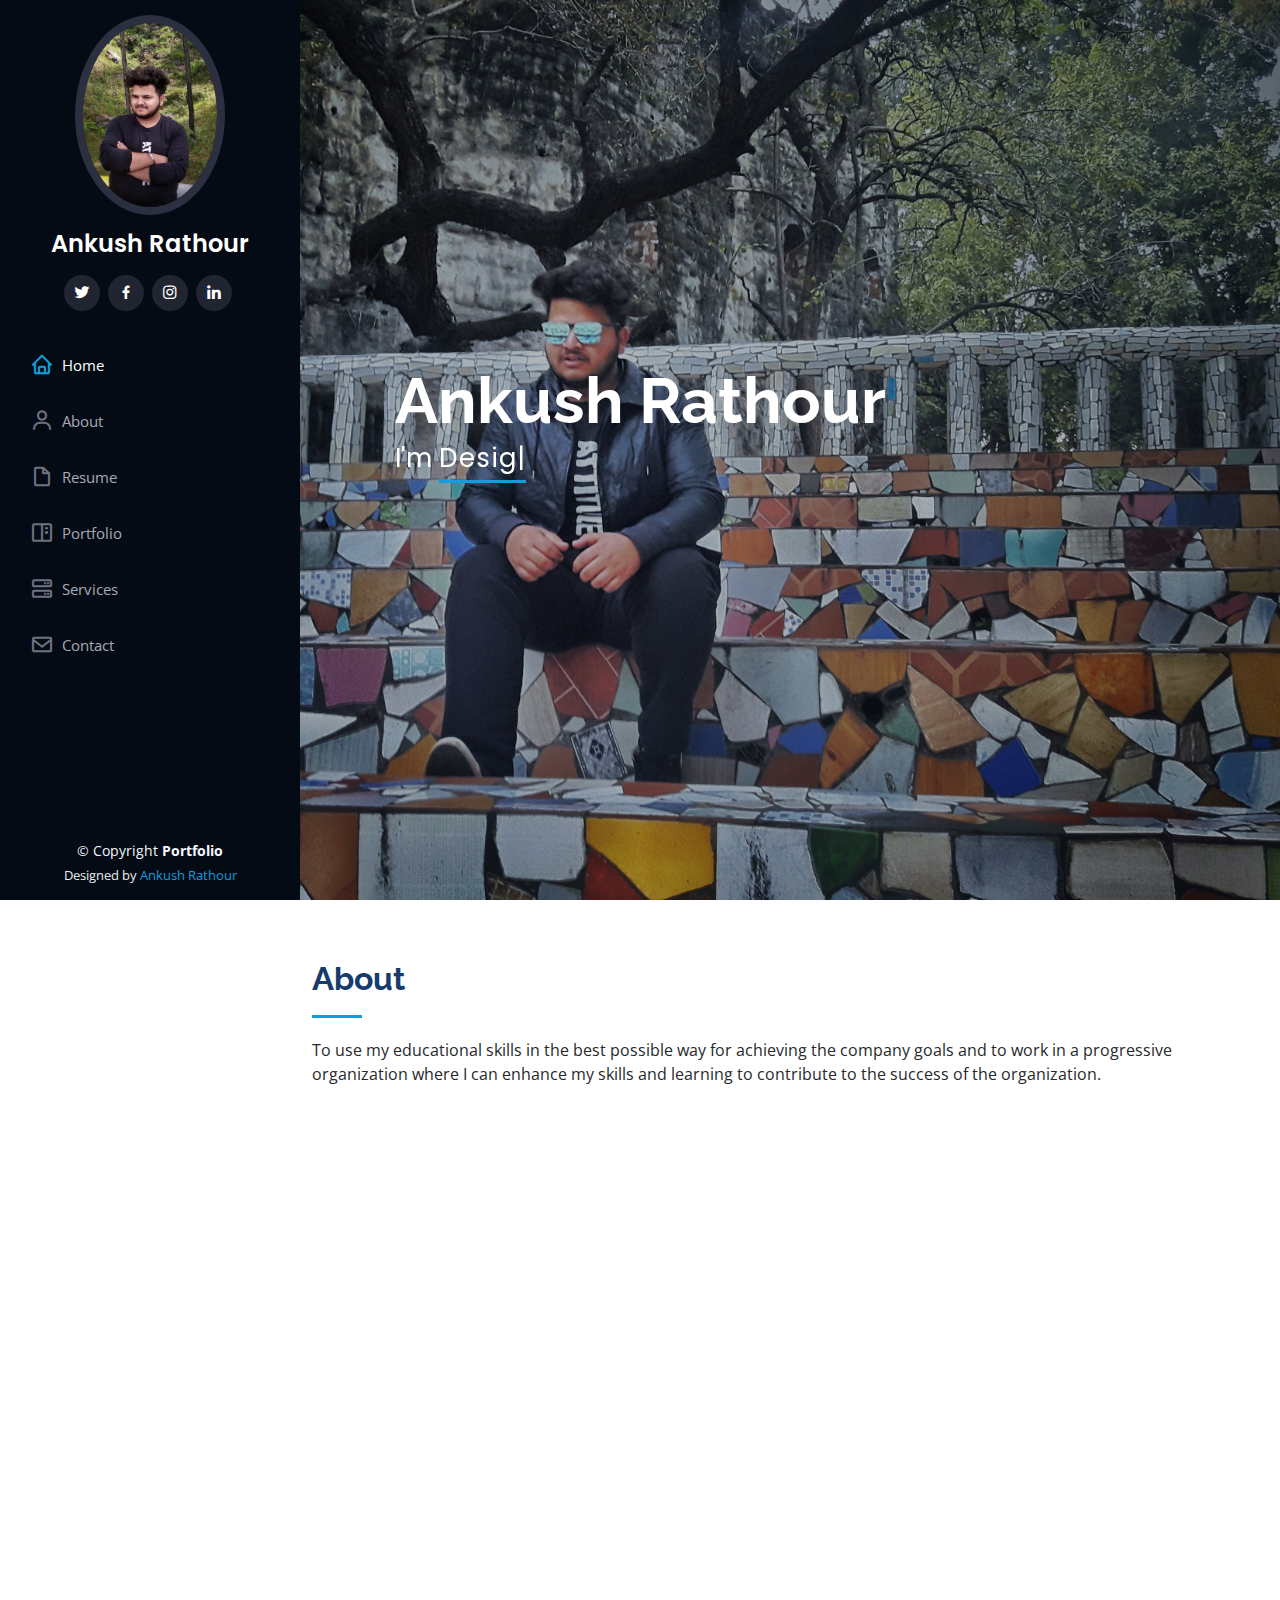
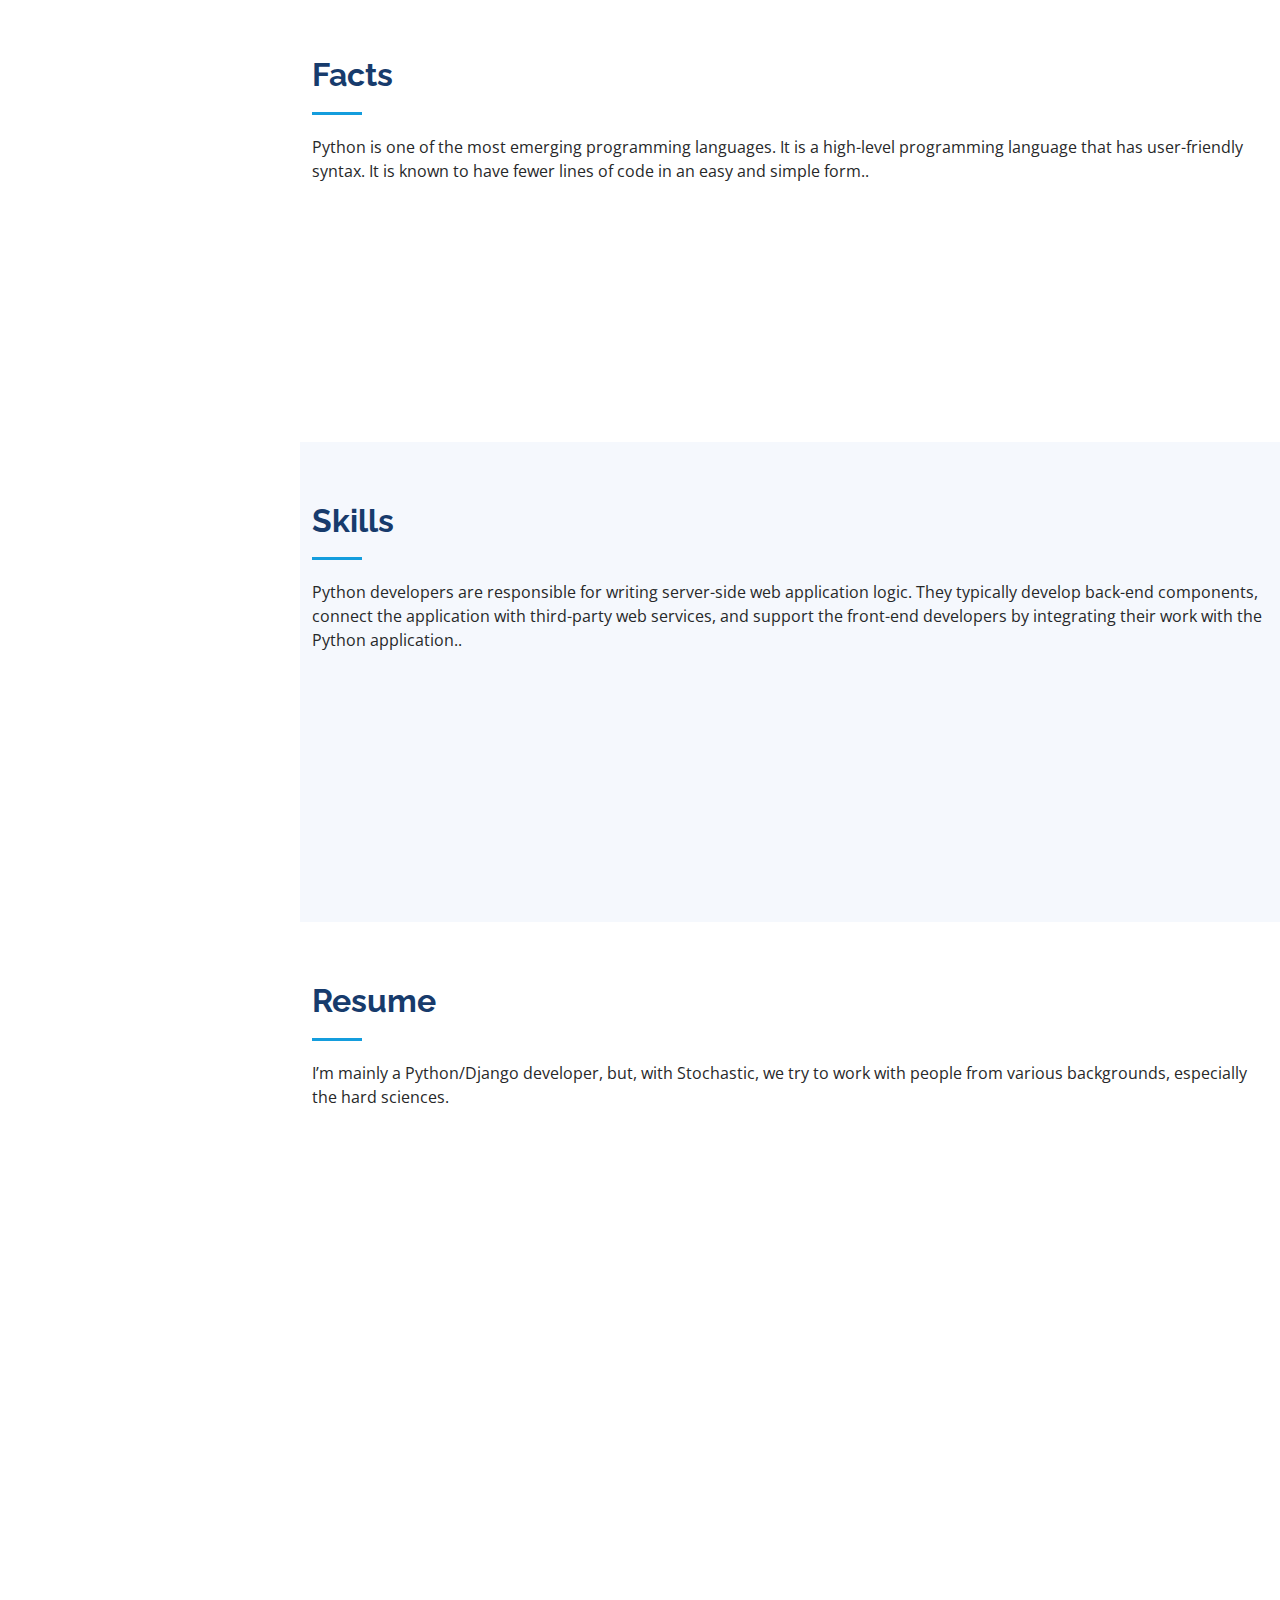
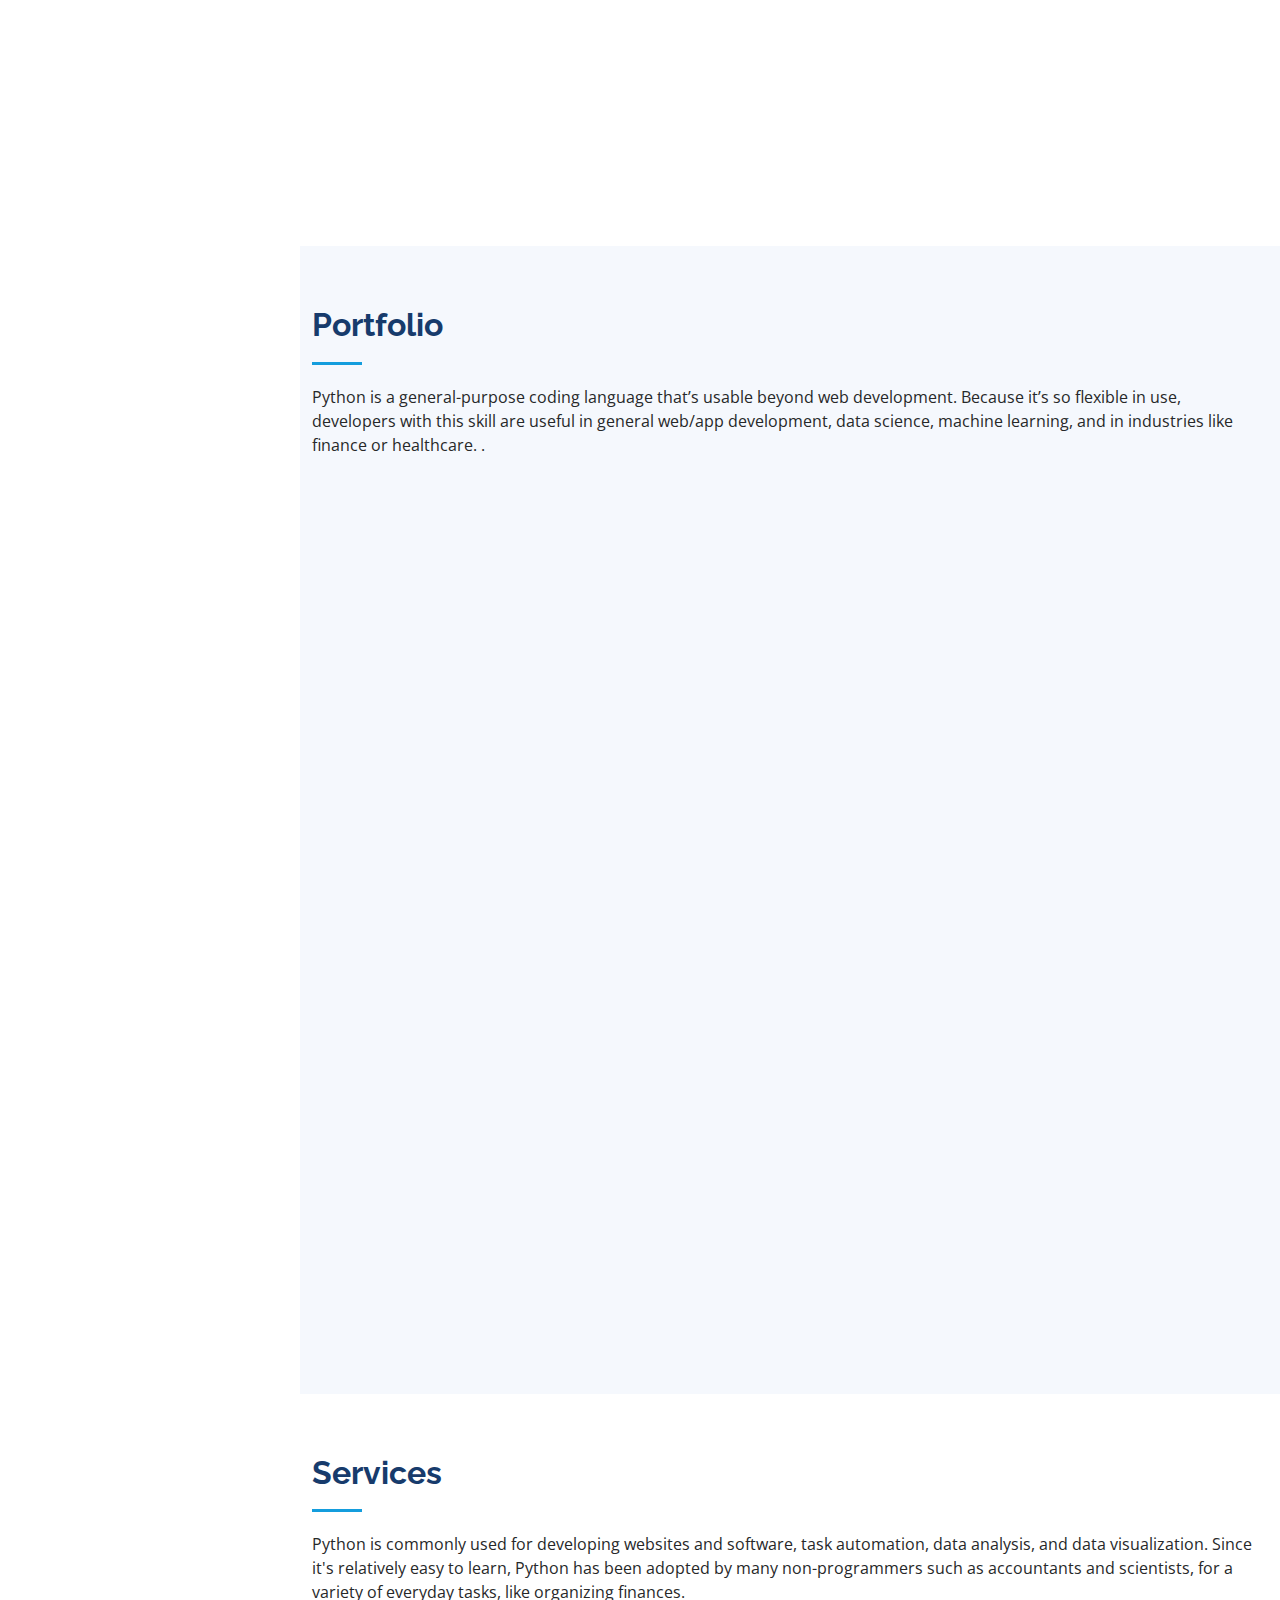
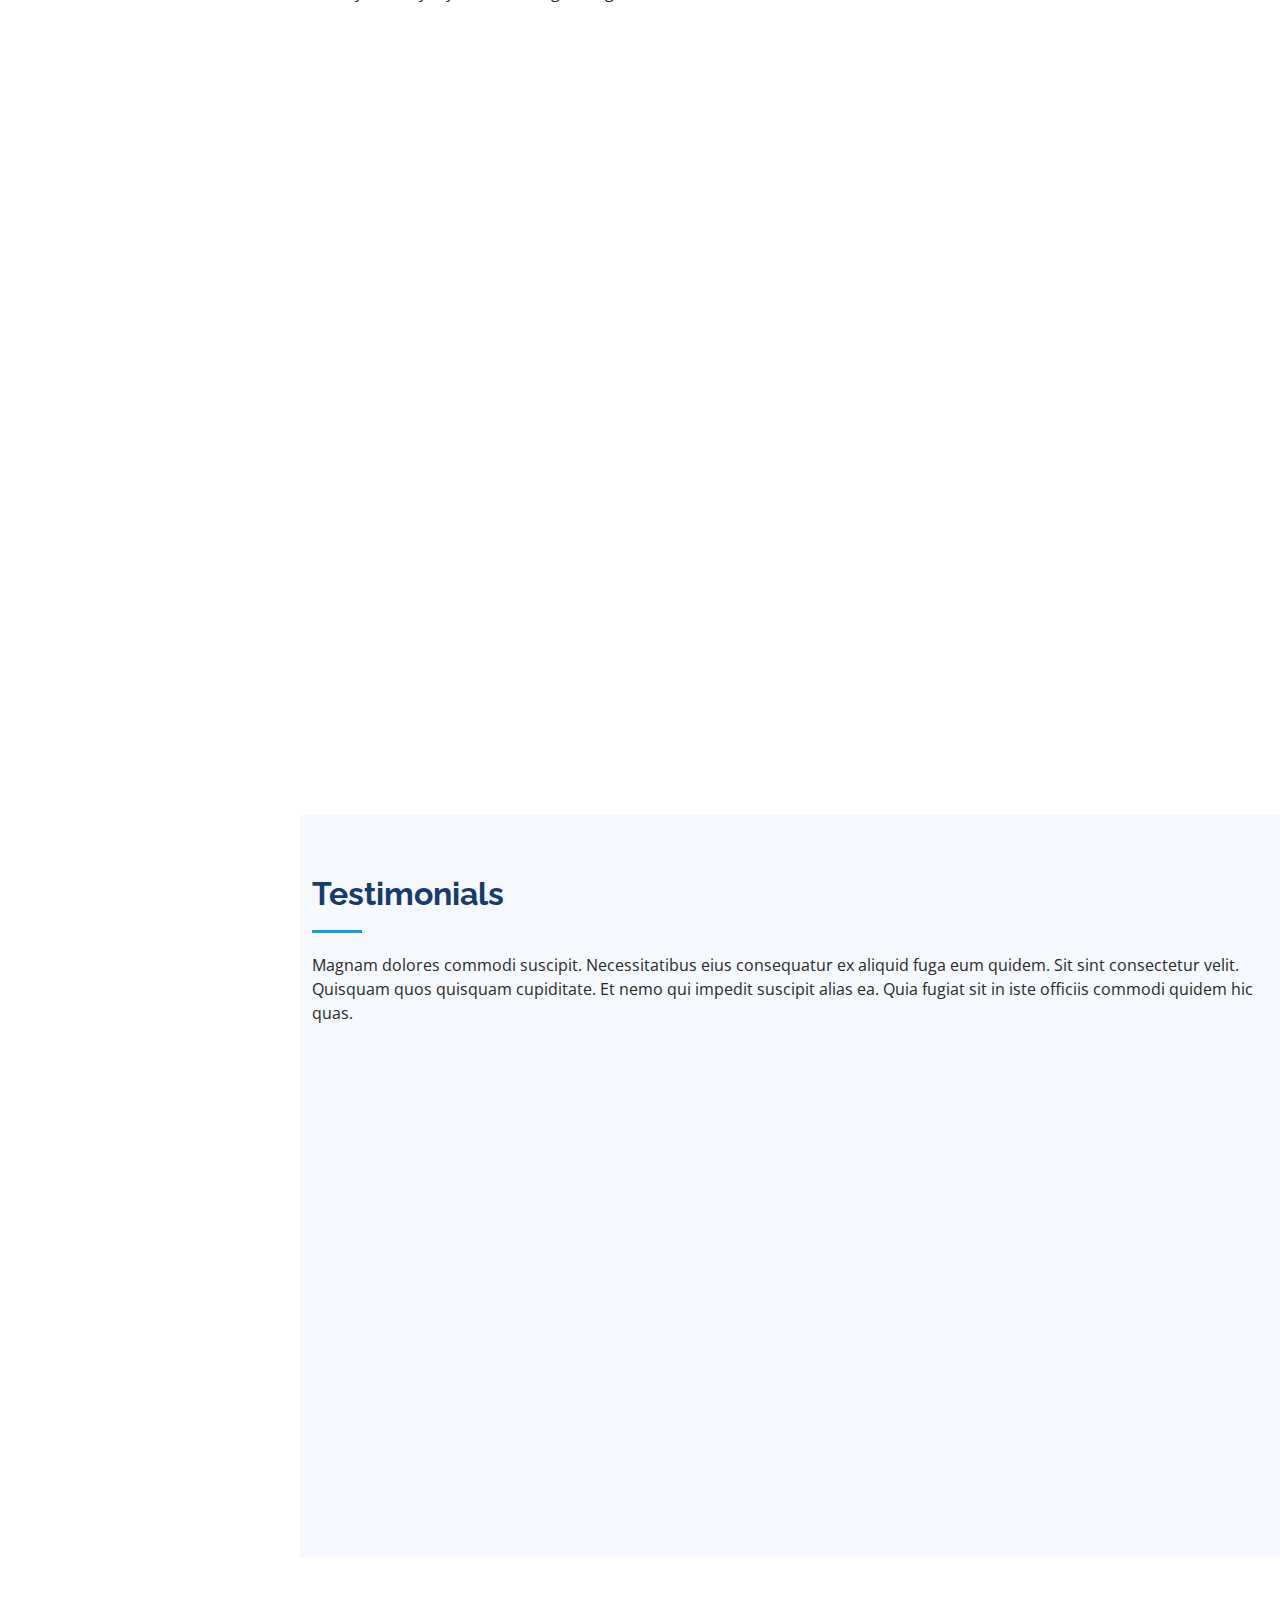
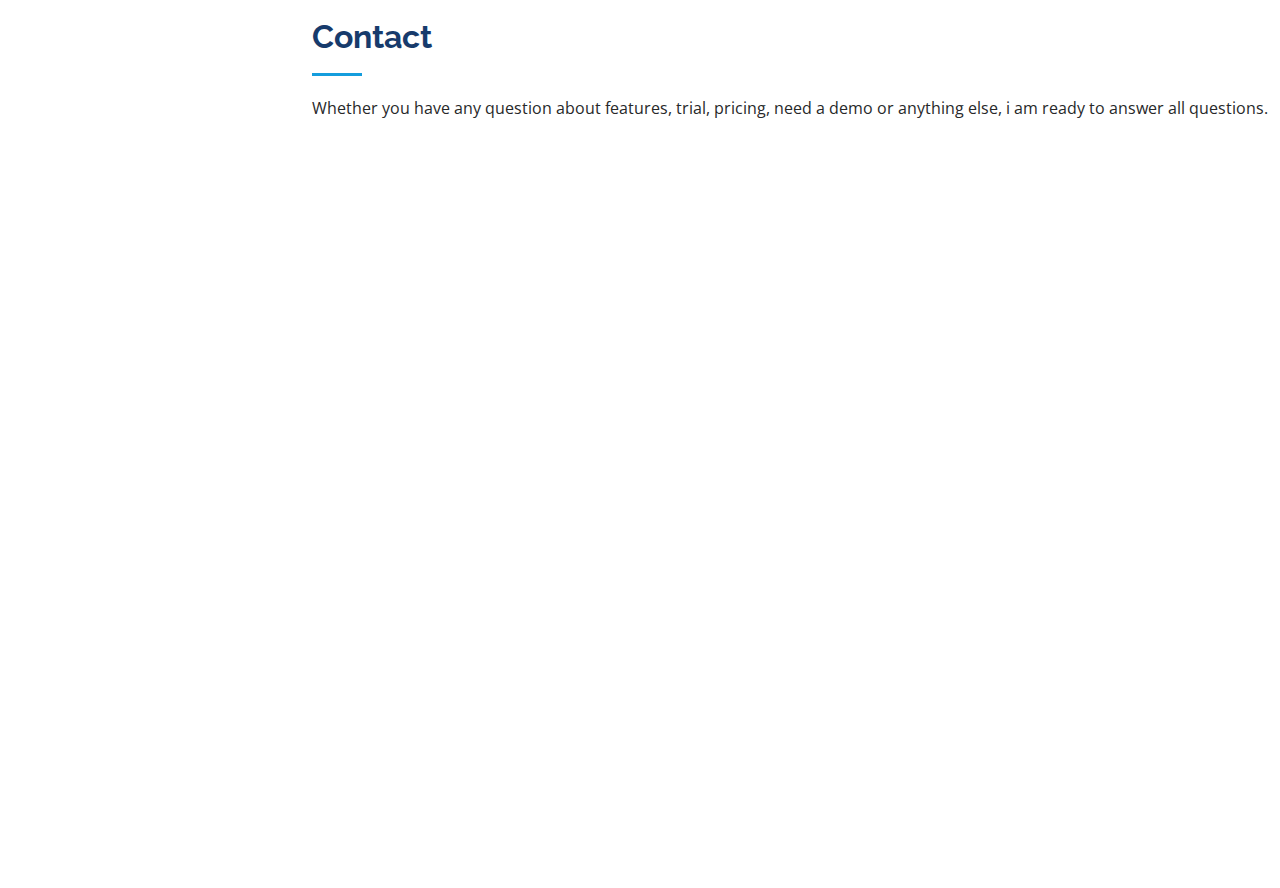
==== commit 2a331ee3: "Update index.html" ====
--- a/index.html
+++ b/index.html
@@ -102,7 +102,7 @@
               <div class="col-lg-6">
                 <ul>
                   <li><i class="bi bi-chevron-right"></i> <strong>Birthday:</strong> <span>14 July 2000</span></li>
-                  <li><i class="bi bi-chevron-right"></i> <strong>Website:</strong> <span>www.example.com</span></li>
+                  <li><i class="bi bi-chevron-right"></i> <strong>Website:</strong> <span>ankushrathour.github.io/Ankush-Rathour/</span></li>
                   <li><i class="bi bi-chevron-right"></i> <strong>Phone:</strong> <span>+91 8219805328</span></li>
                   <li><i class="bi bi-chevron-right"></i> <strong>City:</strong> <span>Solan, Himachal Pradesh</span>
                   </li>
@@ -655,7 +655,7 @@
           </div>
 
           <div class="col-lg-7 mt-5 mt-lg-0 d-flex align-items-stretch">
-            <form action="forms/contact.php" method="post" role="form" class="php-email-form">
+            <form action="#" method="post" role="form" class="php-email-form">
               <div class="row">
                 <div class="form-group col-md-6">
                   <label for="name">Your Name</label>
@@ -723,4 +723,4 @@
 
 </body>
 
-</html>+</html>
